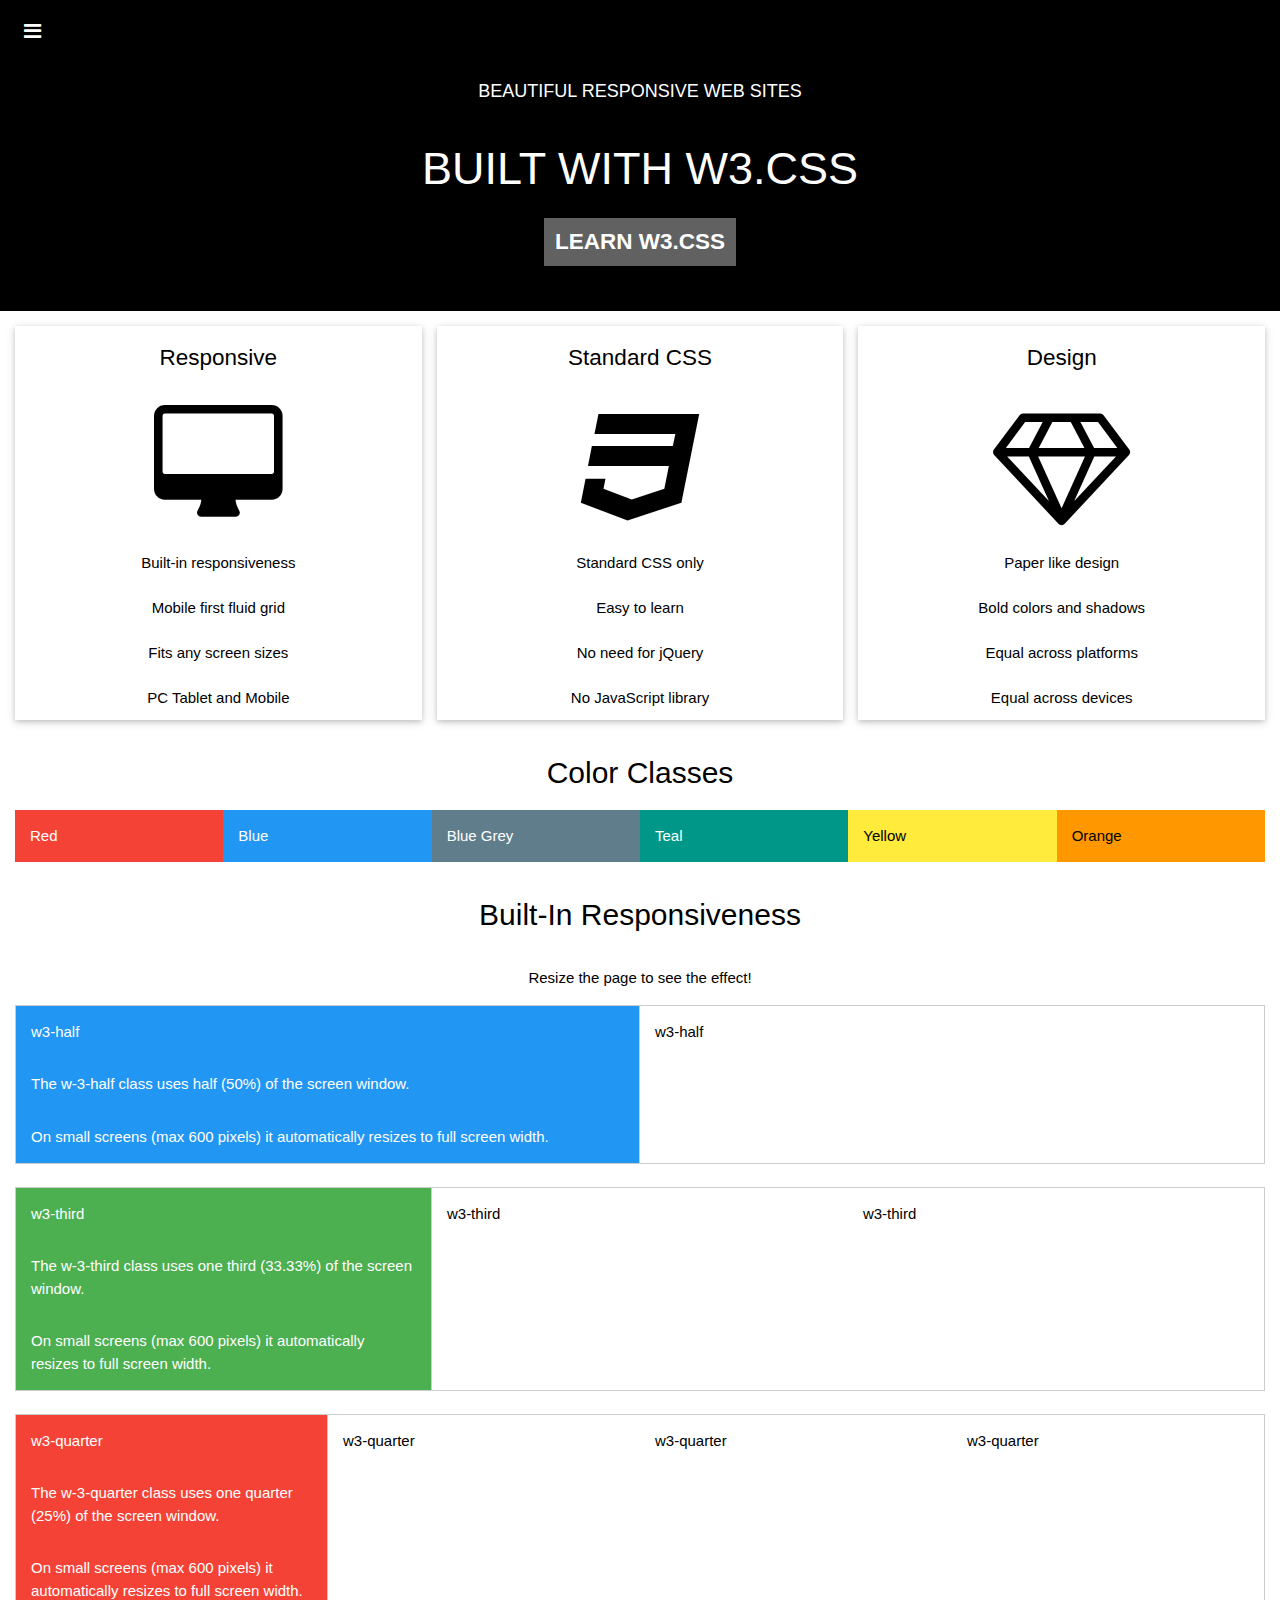
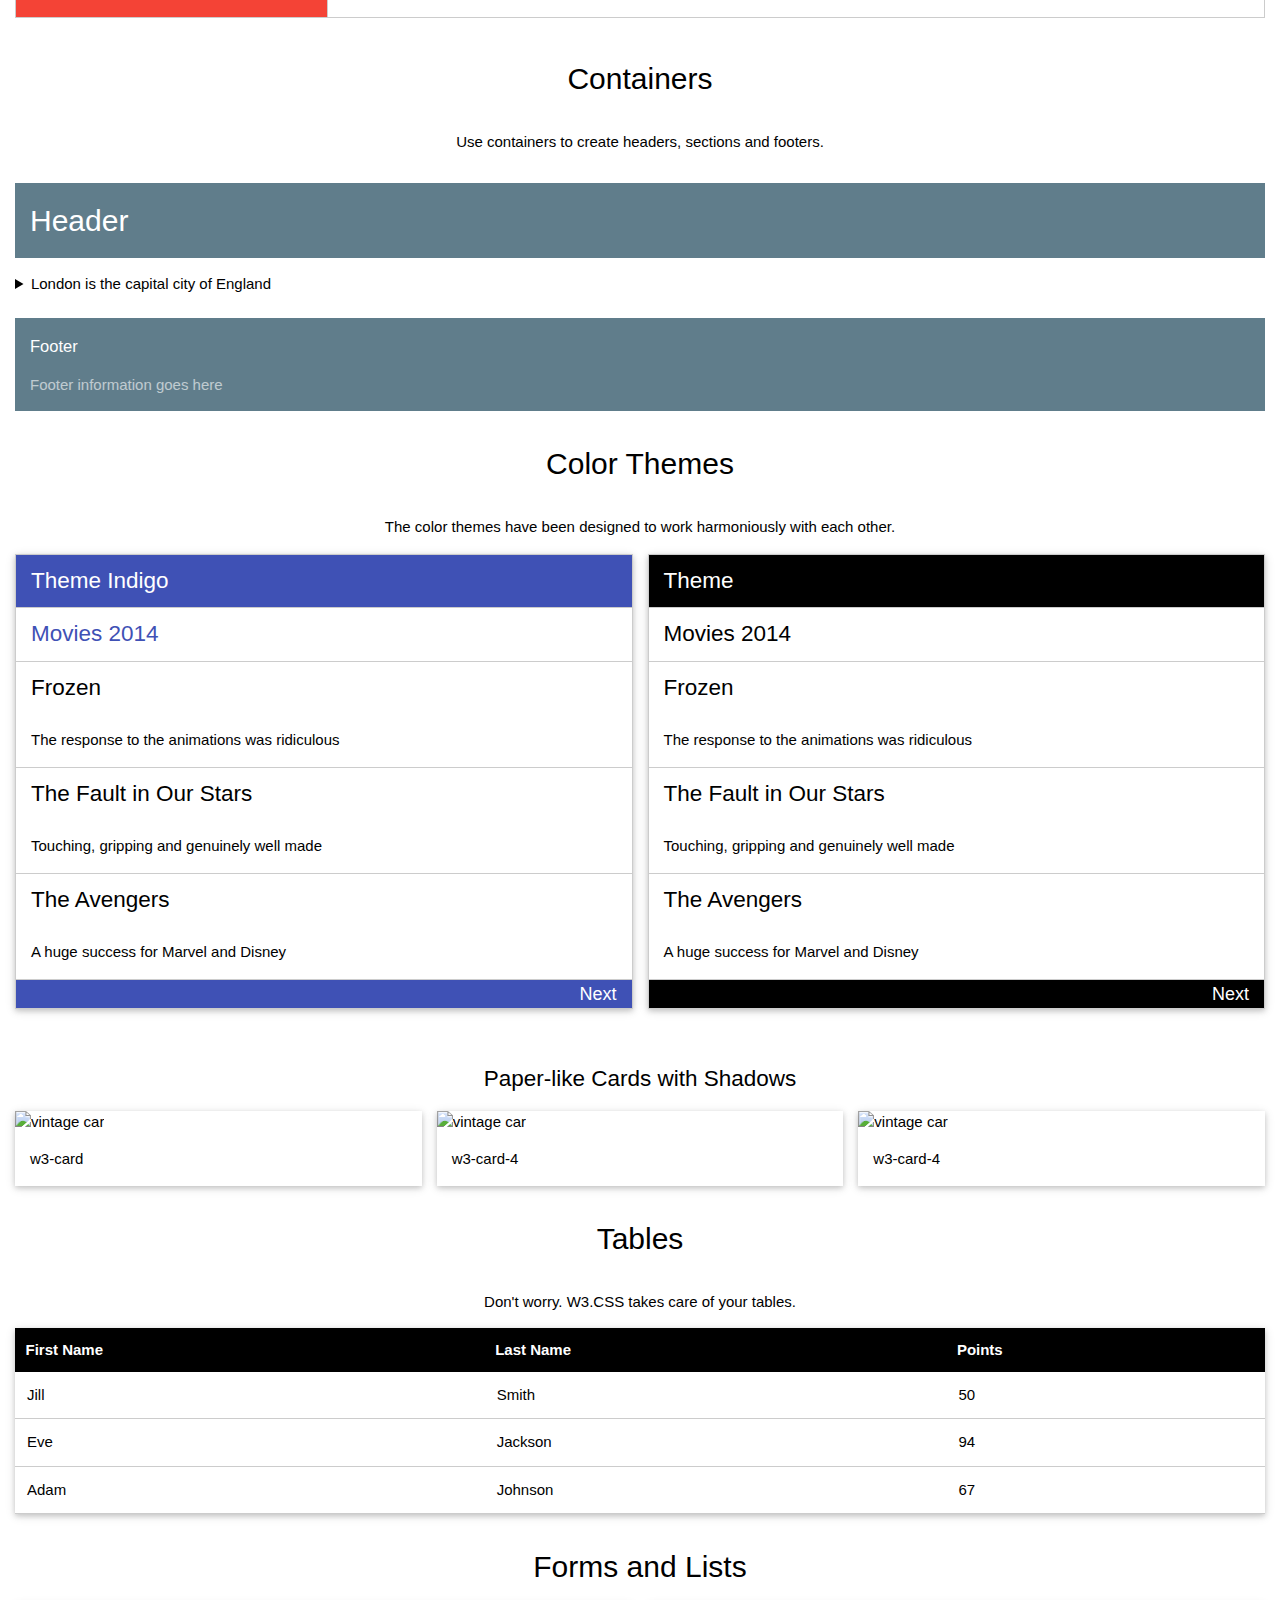
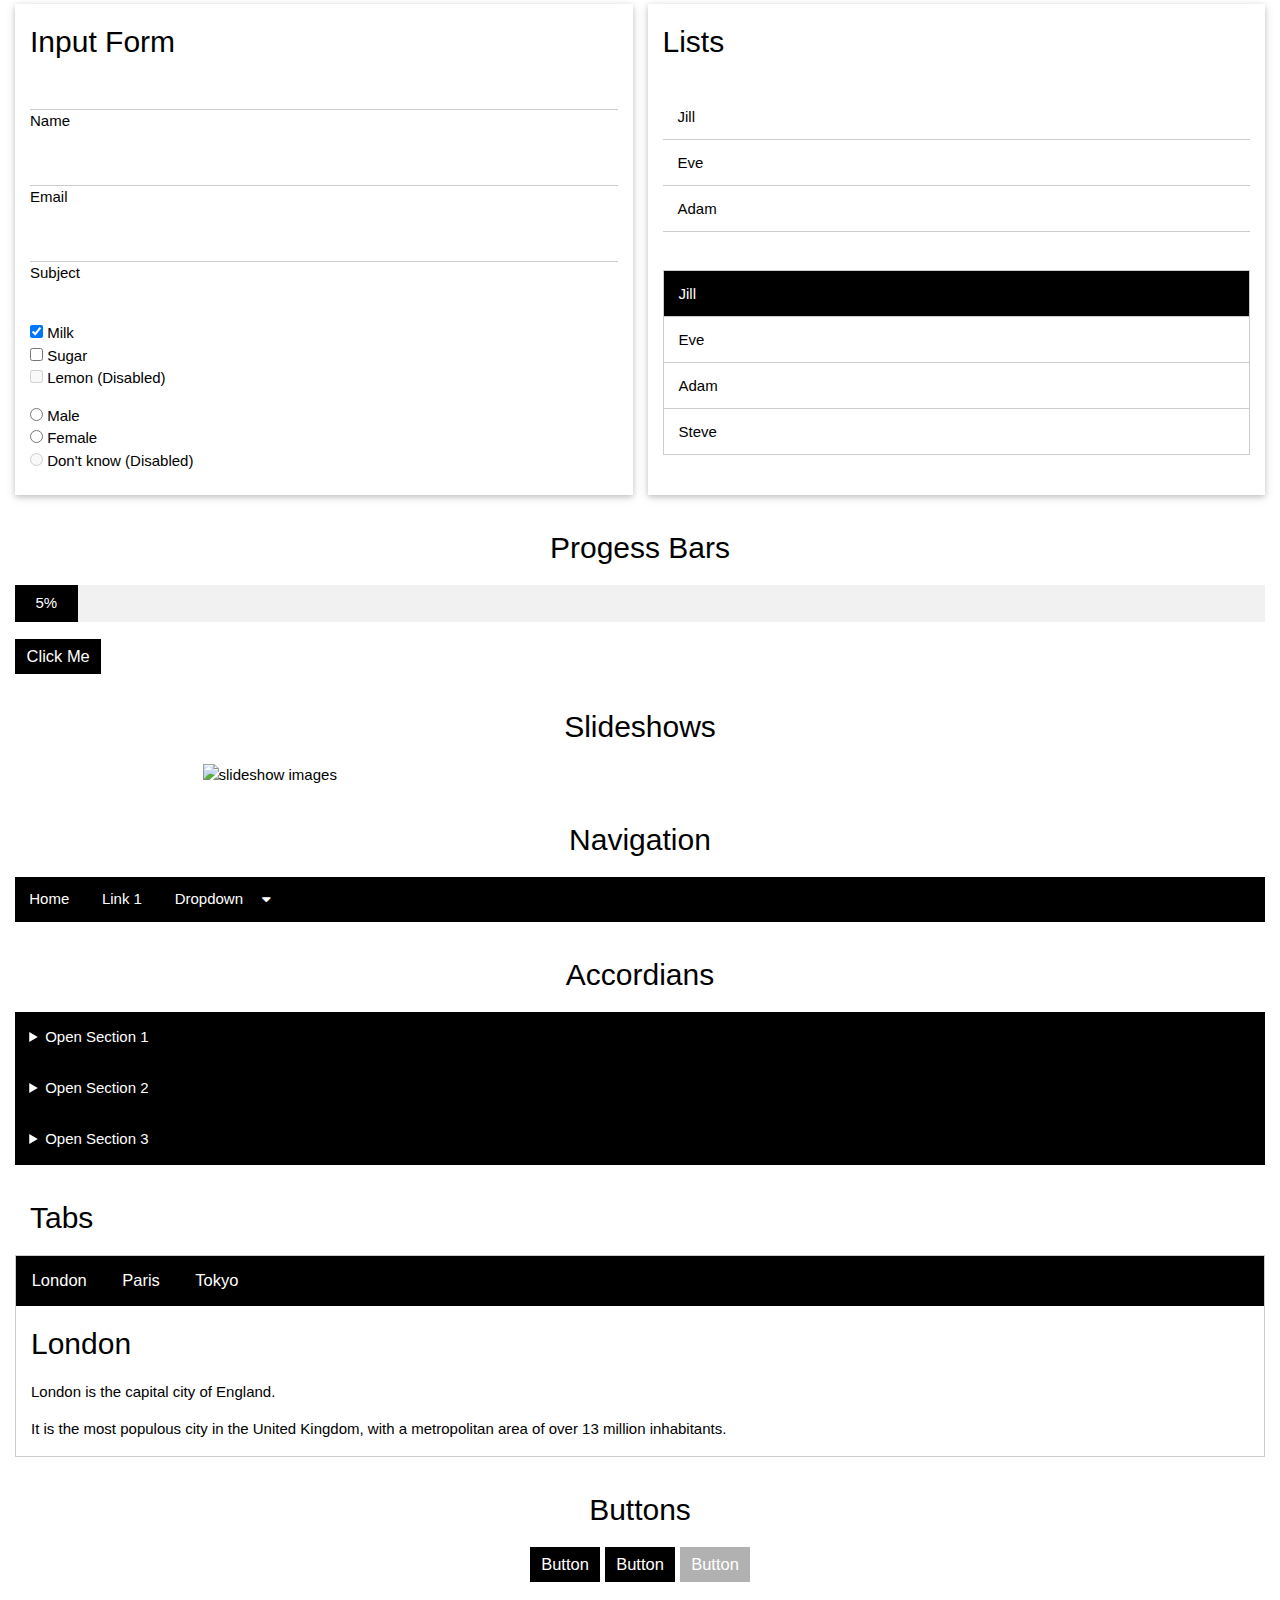
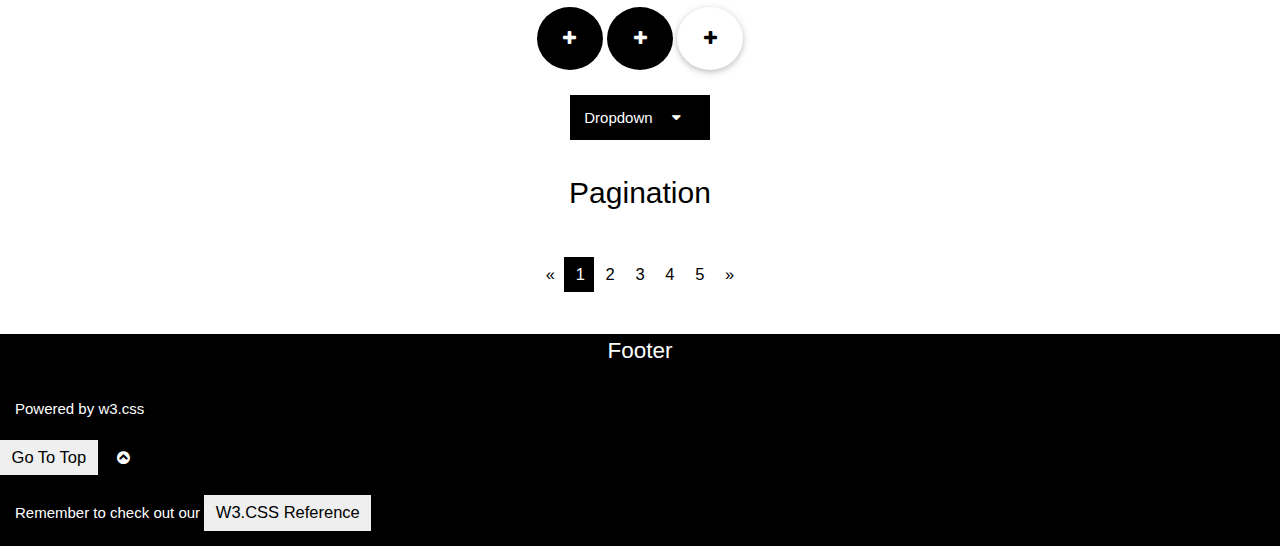
==== kitchen-sink/index.html @ f1196715 "Style Pagination." ====
<!DOCTYPE html>
<html>
    <head>
        <meta charset="UTF-8">
        <meta lang="en">
        <meta name="viewport" content="width=device-width, initial-scale=1">
        <meta name="description" content="A HTML and CSS template for startup websites.">
        <title>kitchen sink template</title>
        <link rel="stylesheet" href="style.css">
        <link rel="stylesheet" href="https://cdnjs.cloudflare.com/ajax/libs/font-awesome/4.7.0/css/font-awesome.min.css">
    </head>
    <body>
        <!-- Header -->
        <header class="header white-on-black">
            <nav>
                <i class="fa fa-bars fa-lg"></i>
                <!-- Should hold links when I learn javascript -->
            </nav>
            <div class="header-main">
                <h4>Beautiful responsive web sites</h2>
                <h1>Built with w3.css</h1>
                <!-- Should hold modal dialog when I learn javascript -->
                <button>Learn w3.css</button>
            </div>
        </header>
        
        <!-- Main -->
        <main class="main-grid">
            
            <!-- Features -->
            <section class="features">
                <div class="feature">
                    <h3>Responsive</h3>
                    <i class="fa fa-desktop large-icon"></i>
                    <ul>
                        <li>Built-in responsiveness</li>
                        <li>Mobile first fluid grid</li>
                        <li>Fits any screen sizes</li>
                        <li>PC Tablet and Mobile</li>
                    </ul>
                </div>
                <div class="feature">
                    <h3>Standard CSS</h3>
                    <i class="fa fa-css3 large-icon"></i>
                    <ul>
                        <li>Standard CSS only</li>
                        <li>Easy to learn</li>
                        <li>No need for jQuery</li>
                        <li>No JavaScript library</li>
                    </ul>
                </div>
                <div class="feature">
                    <h3>Design</h3>
                    <i class="fa fa-diamond large-icon"></i>
                    <ul>
                        <li>Paper like design</li>
                        <li>Bold colors and shadows</li>
                        <li>Equal across platforms</li>
                        <li>Equal across devices</li>
                    </ul>
                </div>
            </section>
            
            <!-- Color Classes -->
            <section class="color">
                <h2>Color Classes</h2>
                <div class="color-grid">
                    <div class="color-red">
                        <p>Red</p>
                    </div>
                    <div class="color-blue">
                        <p>Blue</p>
                    </div>
                    <div class="color-blue-grey">
                        <p>Blue Grey</p>
                    </div>
                    <div class="color-teal">
                        <p>Teal</p>
                    </div>
                    <div class="color-yellow">
                        <p>Yellow</p>
                    </div>
                    <div class="color-orange">
                        <p>Orange</p>
                    </div>
                </div>
            </section>
            
            <!-- Built-In Responsiveness -->
            <section class="response">
                <h2>Built-In Responsiveness</h2>
                <p class="first-p-center">Resize the page to see the effect!</p>
                <div class="border">
                    <div class="w3-half color-blue">
                        <p>w3-half</p>
                        <p>The w-3-half class uses half (50%) of the screen window.</p>
                        <p>On small screens (max 600 pixels) it automatically resizes to full screen width.</p>
                    </div>
                    <p class="w3-half">w3-half</p>
                </div>
                <div class="border">
                    <div class="w3-third color-green">
                        <p>w3-third</p>
                        <p>The w-3-third class uses one third (33.33%) of the screen window.</p>
                        <p>On small screens (max 600 pixels) it automatically resizes to full screen width.</p>
                    </div>
                    <p class="w3-third">w3-third</p>
                    <p class="w3-third">w3-third</p>
                </div>
                <div class="border">
                    <div class="w3-quarter color-red">
                        <p>w3-quarter</p>
                        <p>The w-3-quarter class uses one quarter (25%) of the screen window.</p>
                        <p>On small screens (max 600 pixels) it automatically resizes to full screen width.</p>
                    </div>
                    <p class="w3-quarter">w3-quarter</p>
                    <p class="w3-quarter">w3-quarter</p>
                    <p class="w3-quarter">w3-quarter</p>
                </div>    
            </section>
            
            <!-- Containers -->
            <article class="containers">
                <h2>Containers</h2>
                <p class="first-p-center">Use containers to create headers, sections and footers.</p>
                <header>
                    <h2>Header</h2>
                </header>
                <!-- Use details here instead of javascript -->
                <details>
                    <summary>London is the capital city of England</summary>
                    <h2>London</h2>
                    <p>London is the capital city of England. It is the most populous city in the United Kingdom, with a metropolitan area of over 13 million inhabitants.</p>
                    <p>Standing on the River Thames, London has been a major settlement for two millennia, its history going back to its founding by the Romans, who named it Londinium.</p>
                    <p>By the way, an open / close icon is automatically added to all details. You can also optionally add a summary. Look above!</p>
                </details>
                <footer>
                    <h5>Footer</h5>
                    <p>Footer information goes here</p>
                </footer>
            </article>
            
            <!-- Color Themes -->
            <section class="themes">
                <h2>Color Themes</h2>
                <p class="first-p-center">The color themes have been designed to work harmoniously with each other.</p>
                <div class="color-themes">
                    <div class="theme theme-indigo border">
                        <ul>
                            <li>
                                <h3>Theme Indigo</h3>
                            </li>
                            <li>
                                <h3>Movies 2014</h3>
                            </li>
                            <li>
                                <h3>Frozen</h3>
                                <p>The response to the animations was ridiculous</p>
                            </li>
                            <li>
                                <h3>The Fault in Our Stars</h3>
                                <p>Touching, gripping and genuinely well made</p>
                            </li>
                            <li>
                                <h3>The Avengers</h3>
                                <p>A huge success for Marvel and Disney</p>
                            </li>
                            <li>Next</li>
                        </ul>
                    </div>
                    <div class="theme border">
                        <ul>
                            <li class="white-on-black">
                                <h3>Theme</h3>
                            </li>
                            <li>
                                <h3>Movies 2014</h3>
                            </li>
                            <li>
                                <h3>Frozen</h3>
                                <p>The response to the animations was ridiculous</p>
                            </li>
                            <li>
                                <h3>The Fault in Our Stars</h3>
                                <p>Touching, gripping and genuinely well made</p>
                            </li>
                            <li>
                                <h3>The Avengers</h3>
                                <p>A huge success for Marvel and Disney</p>
                            </li>
                            <li class="white-on-black">Next</li>
                        </ul>
                    </div>
                </div>
            </section>
            
            <!-- Cards -->
            <section class="cards">
                <h3>Paper-like Cards with Shadows</h3>
                <div class="paper-cards">
                    <div class="card">
                        <img src="https://www.w3schools.com/w3images/car.jpg" alt="vintage car">
                        <p>w3-card</p>
                    </div>
                    <div class="card">
                        <img src="https://www.w3schools.com/w3images/car.jpg" alt="vintage car">
                        <p>w3-card-4</p>
                    </div>
                    <div class="card">
                        <img src="https://www.w3schools.com/w3images/car.jpg" alt="vintage car">
                        <p>w3-card-4</p>
                    </div>
                </div>
            </section>
            
            <!-- Tables -->
            <section class="tables">
                <h2>Tables</h2>
                <p class="first-p-center">Don't worry. W3.CSS takes care of your tables.</p>
                <table class="table">
                    <tr>
                        <th class="white-on-black">First Name</th>
                        <th class="white-on-black">Last Name</th>
                        <th class="white-on-black">Points</th>
                    </tr>    
                    <tr>
                        <td>Jill</td>
                        <td>Smith</td>
                        <td>50</td>
                    </tr>
                    <tr>
                        <td>Eve</td>
                        <td>Jackson</td>
                        <td>94</td>
                    </tr>
                    <tr>
                        <td>Adam</td>
                        <td>Johnson</td>
                        <td>67</td>
                    </tr>
                </table>
            </section>
            
            <!--Forms and Lists -->
            <section class="forms">
                <h2>Forms and Lists</h2>
                <div class="forms-lists">
                    <form class="form" action="" method="get">
                        <h2>Input Form</h2>
                        <div class="input-personal">
                            <input id="input-form-name" type="text" name="input-form-name" required>
                            <label for="input-form-name">Name</label>
                        </div>
                        <div class="input-personal">
                            <input id="input-form-email" type="email" name="input-form-email" required>
                            <label for="input-form-email">Email</label>
                        </div>
                        <div class="input-personal">
                            <input id="input-form-subject" type="text" name="input-form-subject" required>
                            <label for="input-form-subject">Subject</label>
                        </div>
                        <div>
                            <input id="input-form-milk" type="checkbox" checked>
                            <label for="input-form-milk">Milk</label>
                        </div>
                        <div>
                            <input id="input-form-sugar" type="checkbox">
                            <label for="input-form-sugar">Sugar</label>
                        </div>
                        <div>
                            <input id="input-form-lemon" type="checkbox" disabled>
                            <label for="input-form-lemon">Lemon (Disabled)</label>
                        </div>
                        <div class="gender">
                            <div>
                                <input id="input-form-male" name="gender" value="male" type="radio">
                                <label for="input-form-male">Male</label>
                            </div>
                            <div>
                                <input id="input-form-female" name="gender" value="female" type="radio">
                                <label for="input-form-female">Female</label>
                            </div>
                            <div>
                                <input id="input-form-unknown" name="gender" value="unknown" type="radio" disabled>
                                <label for="input-form-unknown">Don't know (Disabled)</label>
                            </div>
                        </div>
                    </form>
                    <div class="lists">
                        <h2>Lists</h2>
                        <ul class="list-1">
                            <li>Jill</li>
                            <li>Eve</li>
                            <li>Adam</li>
                        </ul>
                        <ul class="list-2">
                            <li class="white-on-black">Jill</li>
                            <li>Eve</li>
                            <li>Adam</li>
                            <li>Steve</li>
                        </ul>
                    </div>
                </div>
            </section>

            <!-- Progress Bars -->
            <section class="progress">
                <h2>Progess Bars</h2>
                <div style="height: 2.5em; background-color: #f1f1f1">
                    <div style="height: 2.5em; width: 5%; background-color: #000; color: #fff; text-align: center; padding-top: 0.5em;">5%</div>
                </div>
                <!-- Should animate when I learn javascript -->
                <button class="white-on-black">Click Me</button>
            </section>

            <!-- Slideshows -->
            <section class="slideshows">
                <!-- Should be a slideshow when I learn javascript -->
                <h2>Slideshows</h2>
                <img src="https://www.w3schools.com/w3images/snow.jpg" alt="slideshow images">
            </section>

            <!-- Navigation -->
            <section class="navigation">
                <h2>Navigation</h2>
                <nav class="white-on-black">
                    <a href="index.html">Home</a>
                    <a href="#">Link 1</a>
                    <div class="dropdown">
                        <a>Dropdown <i class="fa fa-caret-down"></i></a>
                        <ul class="dropdown-content">
                            <li><a href="#">Link 1</a></li>
                            <li><a href="#">Link 2</a></li>
                            <li><a href="#">Link 3</a></li>
                        </ul>
                    </div>                 
                </nav>
            </section>

            <!-- Accordians -->
            <section class="accordians">
                <h2>Accordians</h2>
                <!-- Use details here instead of javascript -->
                <details class="accordian">
                    <summary class="white-on-black">Open Section 1</summary>
                    <p>Lorem ipsum dolor sit amet, consectetur adipisicing elit, sed do eiusmod tempor incididunt ut labore et dolore magna aliqua. Ut enim ad minim veniam, quis nostrud exercitation ullamco laboris nisi ut aliquip ex ea commodo consequat.</p> 
                </details>
                <details class="accordian">
                    <summary class="white-on-black">Open Section 2</summary>
                    <a href="#">Link 1</a>
                    <a href="#">Link 2</a>
                    <a href="#">Link 3</a>
                </details>
                <details class="accordian white-on-black">
                    <summary>Open Section 3</summary>
                    <p>Accordian with Images:</p>
                    <figure>
                        <img src="https://www.w3schools.com/w3css/img_snowtops.jpg">
                        <figcaption>French Alps</figcaption>
                    </figure>
                </details>
            </section>

            <!-- Tabs -->
            <section class="tabs">
                <h2>Tabs</h2>
                <div>
                    <div class="white-on-black">
                        <button class="white-on-black">London</button>
                        <button class="white-on-black">Paris</button>
                        <button class="white-on-black">Tokyo</button>
                    </div>
                    <!-- Don't know javascript yet -->
                    <div>
                        <h2>London</h2>
                        <p>London is the capital city of England.</p>
                        <p>It is the most populous city in the United Kingdom, with a metropolitan area of over 13 million inhabitants.</p>
                    </div>
                </div>
            </section>

            <!-- Buttons -->
            <section class="buttons">
                <h2>Buttons</h2>
                <div>
                    <button class="button white-on-black">Button</button>
                    <button class="button white-on-black">Button</button>
                    <button class="button-disabled white-on-black" disabled>Button</button>
                </div>
                <div>
                    <button class="button circle-button white-on-black"><i class="fa fa-plus "></i></button>
                    <button class="button circle-button white-on-black"><i class="fa fa-plus "></i></button>
                    <button class="circle-button black-on-white white-button"><i class="fa fa-plus"></i></button>
                </div>
                <div class="dropdown">
                    <a>Dropdown <i class="fa fa-caret-down"></i></a>
                    <ul class="dropdown-content">
                        <li><a href="#">Link 1</a></li>
                        <li><a href="#">Link 2</a></li>
                        <li><a href="#">Link 3</a></li>
                    </ul>
                </div>  
            </section>

            <!-- Pagination -->
            <section class="pagination">
                <h2>Pagination</h2>
                <div>
                    <a href="#" ><button class="black-on-white">«</button></a>
                    <a href="#"><button class="white-on-black">1</button></a>
                    <a href="#"><button class="black-on-white">2</button></a>
                    <a href="#"><button class="black-on-white">3</button></a>
                    <a href="#"><button class="black-on-white">4</button></a>
                    <a href="#"><button class="black-on-white">5</button></a>
                    <a href="#"><button class="black-on-white">»</button></a>
                </div>
            </section>
            
        </main>

        <!-- Footer -->
        <footer class="footer white-on-black">
            <h3>Footer</h3>
            <p>Powered by <a href="https://www.w3schools.com/w3css/default.asp" target="_blank">w3.css</a></p>
            <button>Go To Top</button>
            <a href="index.html"><i class="fa fa-chevron-circle-up"></i></a>
            <p>Remember to check out our <a href="https://www.w3schools.com/w3css/w3css_references.asp" target="_blank"><button>W3.CSS Reference</button></a></p>
        </footer>
    </body>
---- kitchen-sink/style.css ----
* {
    margin: 0;
    padding: 0;
    box-sizing: border-box;
}

:root {
    --color-black: #000;
    --color-white: #fff;
    --color-grey: #a9a9a9;
    --color-dark-grey: #616161;
    --color-border-grey: #ccc;
    --color-red: #f44336;
    --color-blue: #2196F3;
    --color-blue-grey: #607d8b;
    --color-teal: #009688;
    --color-yellow: #ffeb3b;
    --color-orange: #ff9800;
    --color-green: #4CAF50;
    --color-indigo: #3f51b5;
    --font-weight: 400;
    --border : 1px solid var(--color-border-grey);
}

html, body {
    font-family: "Verdana", sans-serif;
    font-size: 15px;
    line-height: 1.5;
}

section {
    margin-top: 1rem;
}

h1, h2, h3, h4, h5, h6 {
    font-family: "Segoe UI", Arial, sans-serif;
    text-align: center;
    font-weight: var(--font-weight);
    margin: 1rem 0;  
}

h1 {
    font-size: 3em;
}

h2 {
    font-size: 2em;
}

h3 {
    font-size: 1.5em;
}

h4 {
    font-size: 1.2em;
}

h5 {
    font-size: 1.1em;
}

ul {
    list-style: none;
}

ul li {
    line-height: 3em;
}

.fa {
    margin: 1rem;
}

p {
    padding: 1rem;
}

a {
    text-decoration: none;
    color: var(--color-white);
}

.white-on-black {
    color: var(--color-white);
    background-color: var(--color-black);
}

.black-on-white {
    background-color: var(--color-white);
    color: var(--color-black);
}

/* Main Grid */
.main-grid {
    display: grid;
    grid-template-rows: auto;
    grid-template-columns: 1rem repeat(6, 1fr) 1rem;
    grid-template-areas:
        ". features features features features features features ."
        ". color color color color color color ."
        ". response response response response response response ."
        ". containers containers containers containers containers containers ."
        ". themes themes themes themes themes themes ."
        ". cards cards cards cards cards cards ."
        ". tables tables tables tables tables tables ."
        ". forms forms forms forms forms forms ."
        ". progress progress progress progress progress progress ."
        ". slideshows slideshows slideshows slideshows slideshows slideshows ."
        ". navigation navigation navigation navigation navigation navigation ."
        ". accordians accordians accordians accordians accordians accordians ."
        ". tabs tabs tabs tabs tabs tabs ."
        ". buttons buttons buttons buttons buttons buttons ."
        ". pagination pagination pagination pagination pagination pagination .";
}

/* Header */
.header {
    grid-area: header;
}

.header-main {
    display: flex;
    flex-flow: column nowrap;
    align-items: center;
    text-transform: uppercase;
}

.header nav i {
    margin: 0.5em;
    padding: 0.7em;
    cursor: pointer;
}

.header nav i:hover,
.header button:hover,
.navigation nav > a:hover,
.navigation div > a:hover,
.dropdown-content li:hover,
.accordian summary:hover,
.accordian a:hover,
.tabs button:hover,
.button:hover,
.white-button:hover
{
    color: var(--color-black);
    background-color: var(--color-border-grey);
    cursor: pointer;
}

.header-main button {
    color: var(--color-white);
    background-color: var(--color-dark-grey);
    font-size: 1.5em;
    font-weight: 900;
    text-transform: uppercase;
    border: none;
    padding: 0.5em;
    margin-bottom: 2em;
    cursor: pointer;
}

/* Features */
.features {
    grid-area: features;
    display: flex;
    flex-flow: column nowrap;
    justify-content: center;
    text-align: center;
}

.feature,
.theme,
.card,
.tables table,
.form,
.lists,
.dropdown-content,
.white-button {
    box-shadow: 0 2px 5px 0 rgba(0,0,0,0.16),
                0 2px 10px 0 rgba(0,0,0,0.12);
}

.large-icon {
    font-size: 8rem !important;
}

/* Color Classes */
.color {
    grid-area: color;
}

.color-grid {
    display: flex;
    flex-flow: column nowrap;
    color: var(--color-white);
}

.color-red {
    background-color: var(--color-red);
}

.color-blue {
    background-color: var(--color-blue);
}

.color-blue-grey {
    background-color: var(--color-blue-grey);
}

.color-teal {
    background-color: var(--color-teal);
}

.color-yellow {
    background-color: var(--color-yellow);
    color: var(--color-black);
}

.color-orange {
    background-color: var(--color-orange);
    color: var(--color-black);
}

/* Built-In Responsiveness */ 
.response {
    grid-area: response;
}

.border {
    display: flex;
    flex-flow: column nowrap;
    border: var(--border);
    margin-bottom: 1.5em;
}

.response div:nth-child(1)
{
    color: var(--color-white);
}

.first-p-center
{
    text-align: center;
}

.color-green {
    background-color: var(--color-green);
}

/* Containers */
.containers {
    grid-area: containers;
}

.containers header h2 {
    background-color: var(--color-blue-grey);
    color: var(--color-white);
    text-align: left;
    padding: 1rem;
}

.containers details h2,
.containers footer h5 {
    text-align: left;
    padding-left: 1rem;
    margin-bottom: 0;
}

.containers details p {
    padding-bottom: 0;
}

.containers footer {
    background-color: var(--color-blue-grey);
    color: var(--color-white);
    padding-top: 0.05em;
    margin-top: 1.5em;
}

.containers footer p {
    opacity: 0.6;
}

/* Color Themes */
.themes {
    grid-area: themes;
}

.themes h3 {
    text-align: left;
    padding-left: 1rem;
}

.color-themes {
    display: flex;
    flex-flow: column nowrap;
}

.theme li {
    border-bottom: var(--border);
    width: 100%;
    display: inline-block;
}

.theme li:first-of-type,
.theme li:last-of-type {
    color: var(--color-white);
}

.theme li:last-of-type {
    border-bottom: none;
    text-align: right;
    padding: 0.2rem 1rem 0.2rem 0;
    font-size: 1.2em;
}

.theme-indigo li:first-of-type, 
.theme-indigo li:last-of-type{
    background-color: var(--color-indigo);
}

.theme-indigo li:nth-child(2){
    color: var(--color-indigo);
}

.theme ul li {
    line-height: 1.5rem;
}

/* Cards */
.cards {
    grid-area: cards;
}

.paper-cards {
    display: flex;
    flex-flow: column nowrap;
}

.card {
    width: 100%;
}

.card img {
    width: 100%;
}

/* Tables */
.tables {
    grid-area: tables;
}

.table {
    width: 100%;
    border-collapse: collapse;
}

.table th,
.table td {
    padding: 0.7em;
    text-align: left;
}

.table th {
    border-collapse: collapse;
    border-spacing: 0;
}

.table td {
    padding: 0.8em;
    border-bottom: var(--border);
}


/* Forms and Lists */
.forms {
    grid-area: forms;
}

.forms-lists {
    display: flex;
    flex-flow: column nowrap;
}

.form,
.lists {
    padding-left: 1em;
    padding-right: 1em;
}

.form h2,
.lists h2 {
    text-align: left;
    margin-bottom: 1em;
}

.list-1 {
    margin-bottom: 2.5em;
}

.list-2 {
    border: var(--border);
    margin-bottom: 1.5em;
}

.list-1 li {
    border-bottom: var(--border);
    width: 100%;
    padding-left: 1em;
}

.list-2 li {
    border-bottom: var(--border);
    width: 100%;
    padding-left: 1em;
}

.list-2 li:last-child {
    border-bottom: none;
}

#input-form-name,
#input-form-email,
#input-form-subject {
    display: block;
    border: none;
    border-bottom: var(--border);
    width: 100%;
}

/* Apparently resizing checkboxes and radio button is difficult to do cross-browser. Need to investigate the best way of doing this without writing tonnes of code that doesn't work in some browsers. */
/* .form input[type="checkbox"],
.form input[type="radio"] {
    width: 2em;
    height: 2em;
} */

.input-personal {
    margin-bottom: 2.5em;
}

.gender {
    margin-top: 1em;
    margin-bottom: 1.5em;
}

/* Progress Bars */
.progress {
    grid-area: progress;
}

.progress button {
    margin-top: 1em;
}

.progress button:hover {
    box-shadow: 0 8px 16px 0 rgba(0,0,0,0.2), 0 6px 20px 0 rgba(0,0,0,0.19);
}

/* Slideshows */
.slideshows {
    grid-area: slideshows;
}

.slideshows img {
    display: block;
    margin: 0 auto;
    width: 70%;
}

/* Navigation */
.navigation {
    grid-area: navigation;
}

.dropdown {
    display: inline-block;
}

/* https://stackoverflow.com/questions/42632251/how-do-i-prevent-my-drop-down-from-stretching-the-navigation-bar */
.dropdown-content {
    width: 9.9em;
    display: none;
    background-color: var(--color-white);
}

.dropdown:hover .dropdown-content {
    display: block;
    position: absolute;
}

.dropdown-content a {
    color: var(--color-black);
}

.navigation a,
.buttons .dropdown > a {
    display: inline;
    padding: 0.95em;
}

/* Accordians */
.accordians {
    grid-area: accordians;
}

.accordian summary,
.accordian img,
.accordian figcaption {
    padding: 0.95em;
}

.accordian a {
    display: block;
    color: var(--color-black);
    padding: 0.95em;
}

.accordian img {
    width: 30%;
}

/* Tabs */
.tabs {
    grid-area: tabs;
}

.tabs h2 {
    text-align: left;
    padding-left: 1rem;
}

.tabs > div {
    border: var(--border);
}

.tabs button {
    padding: 0.95em;
}

.tabs p {
    padding-top: 0;
}

/* Buttons */
.buttons {
    grid-area: buttons;
    text-align: center;
}

.buttons button {
    margin-bottom: 1.5em;
}

/* Not sure how to resize the Font Awesome icon separately from the button. */
.circle-button {
    border-radius: 50%;
}

.white-button {
    background-color: var(--color-white);
    color: var(--color-black);
}

.button-disabled,
.button-disabled:disabled {
    cursor: not-allowed;
    user-select: none;
    opacity: 0.3;
}

button {
    font-size: 1.1em;
    padding: 0.5em 0.7em;
    border: none;
    cursor: pointer;
}

.buttons .dropdown {
    background-color: var(--color-black);
    color: var(--color-white);
}

.buttons .dropdown-content li {
    text-align: left;
    padding-left: 0.95em;
}

/* Pagination */
.pagination {
    grid-area: pagination;
}

.pagination div {
    padding: 2em 0;
    text-align: center;
}

.pagination button {
    margin: -0.2em;
}

.pagination button:hover {
    background-color: var(--color-black);
    color: var(--color-white);
}

/* Footer */
.footer {
    grid-area: footer;
}

/* Larger Screen Styles */
@media screen and (min-width: 600px){
    /* Main Grid */
    .main-grid {
        display: grid;
        grid-template-rows: auto;
        grid-template-columns: 1rem 1fr 1rem;
        grid-template-areas:
            ". features ."
            ". color ."
            ". response ."
            ". containers ."
            ". themes ."
            ". cards ."
            ". tables ."
            ". forms ."
            ". progress ."
            ". slideshows ."
            ". navigation ."
            ". accordians ."
            ". tabs ."
            ". buttons ."
            ". pagination .";
    }

    /* Features */
    .features {
        flex-flow: row nowrap;
    }
    
    .feature {
        width: 33.33%;
        margin-right: 1em;
    }

    .feature:last-child {
        margin-right: 0;
    }

    /* Color Classes */
    .color-grid {
        flex-flow: row nowrap;
    }

    .color-grid > div {
        width: 100%;
    }

    /* Built-In Responsiveness */ 
    .border {
        display: flex;
        flex-flow: row nowrap;
    }

    .response div:nth-child(1)
    {
        border-right: var(--border);
    }
    
    .w3-half {
        width: 50%;
    }
    
    .w3-third {
        width: 33.33%;
    }
    
    .w3-quarter {
        width: 25%;
    }

    /* Color Themes */
    .color-themes {
        flex-flow: row nowrap;
    }

    .theme {
        width: 50%;
        margin-right: 1rem;
    }

    .themes div:last-child
    {
        margin-right: 0;
    }

    /* Cards */
    .paper-cards {
        flex-flow: row nowrap;
    }
    
    .card {
        width: 33.33%;
        margin-right: 1rem;
    }

    .paper-cards div:last-child {
        margin-right: 0;
    }

    /* Forms and Lists */
    .forms-lists {
        flex-flow: row nowrap;
    }

    .form,
    .lists {
        width: 50%;
    }

    .form {
        margin-right: 1rem;
    }
}
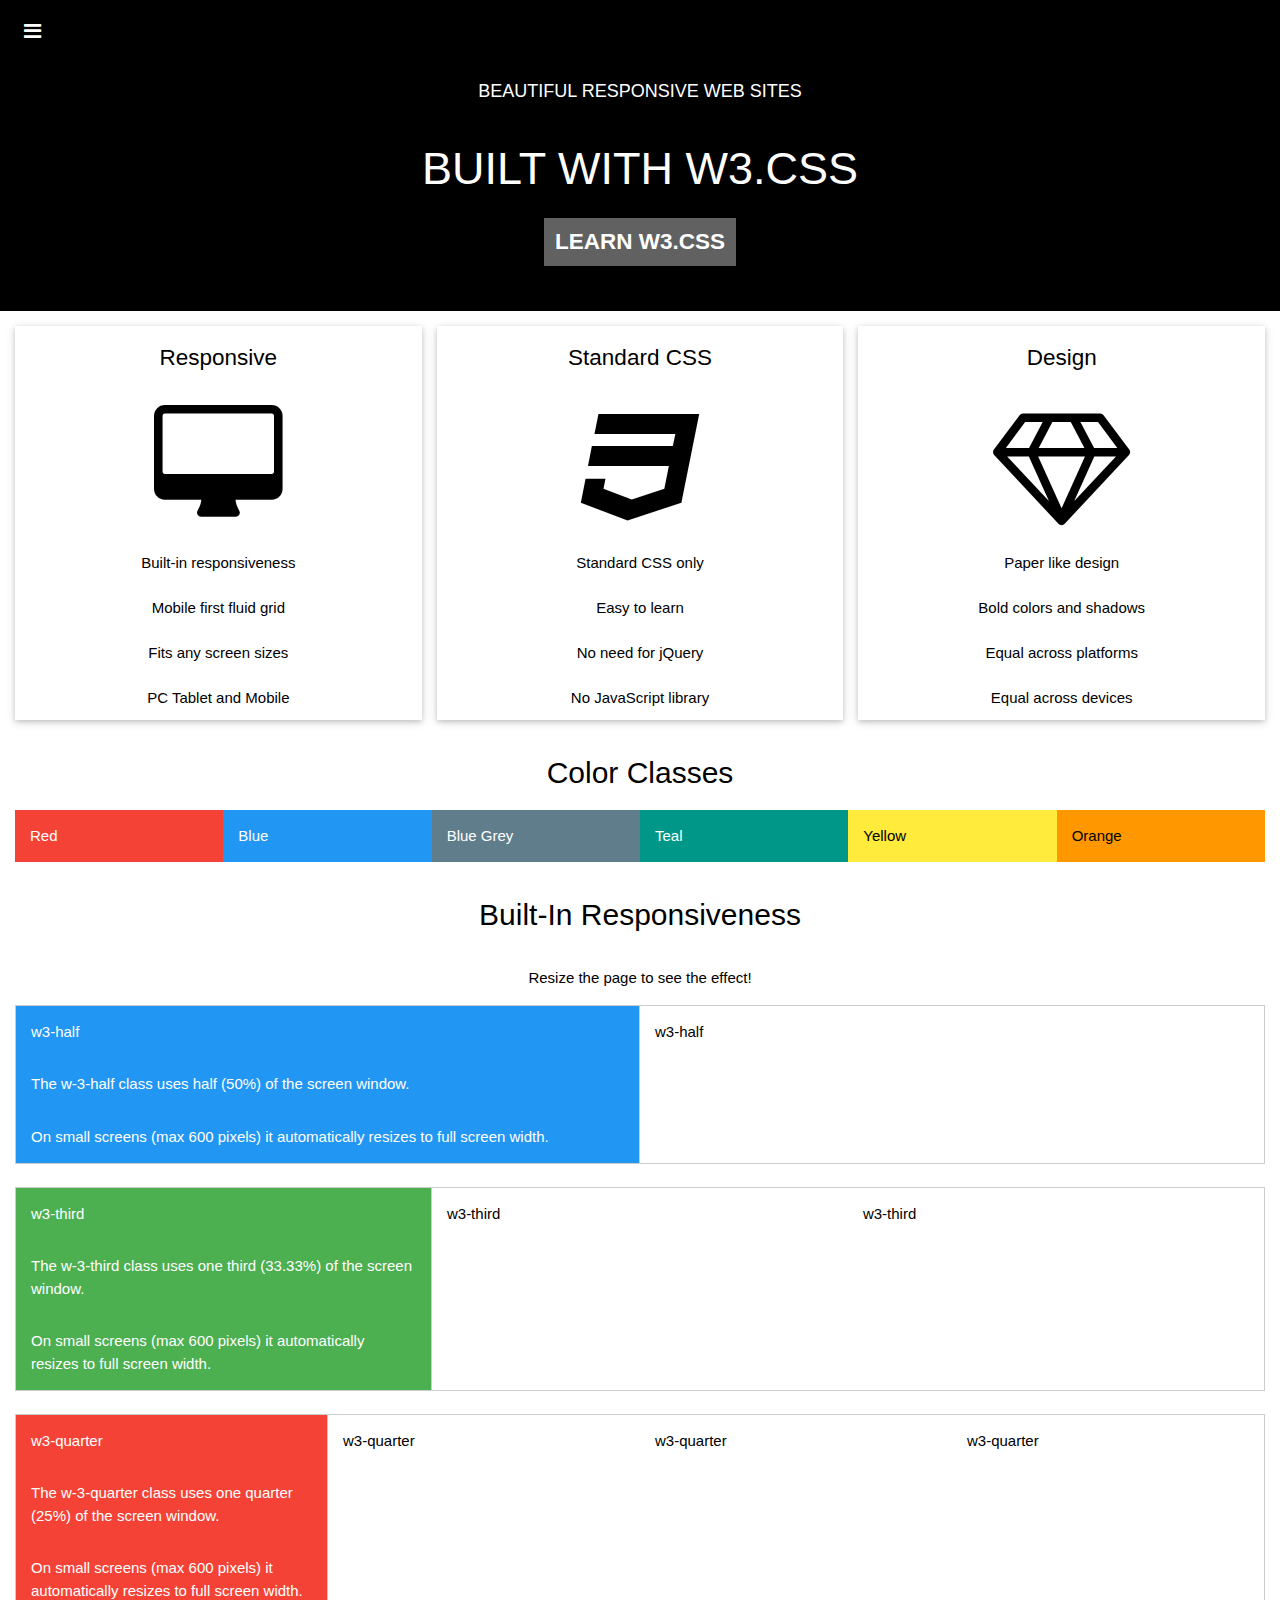
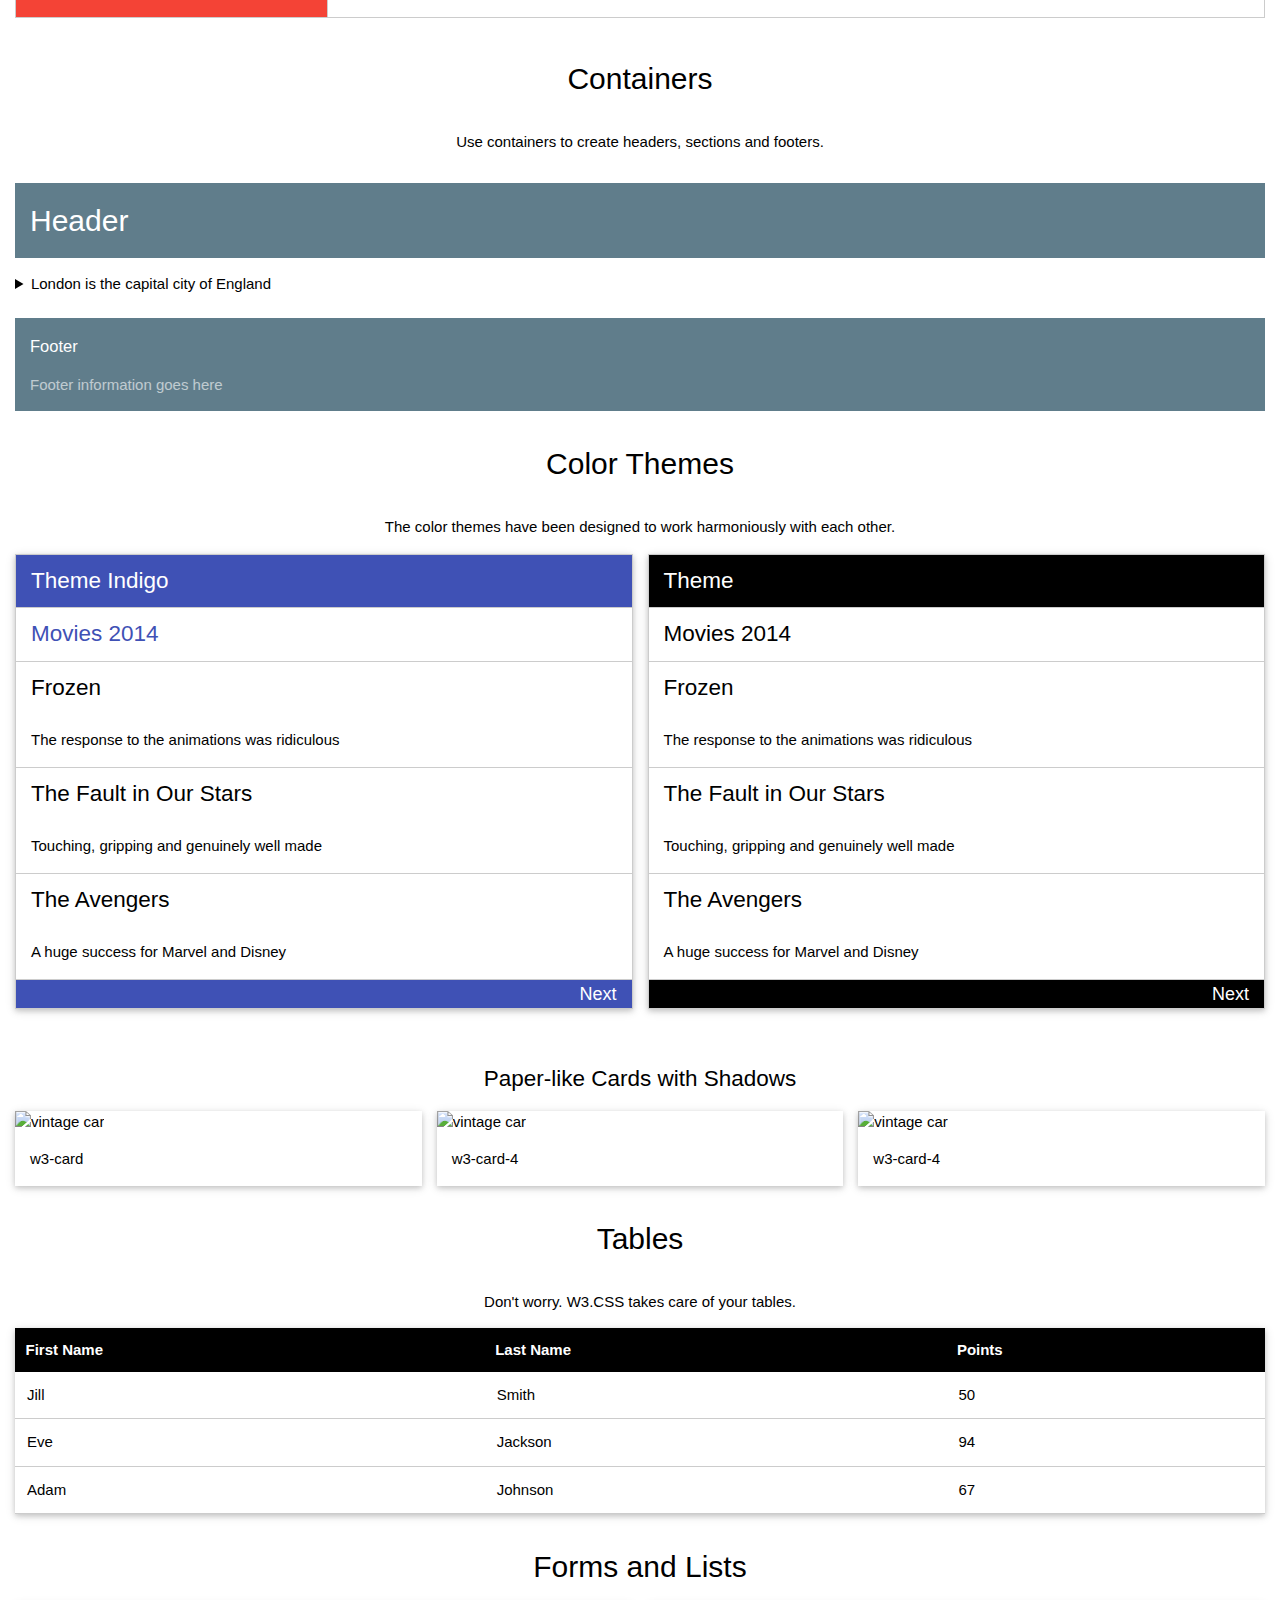
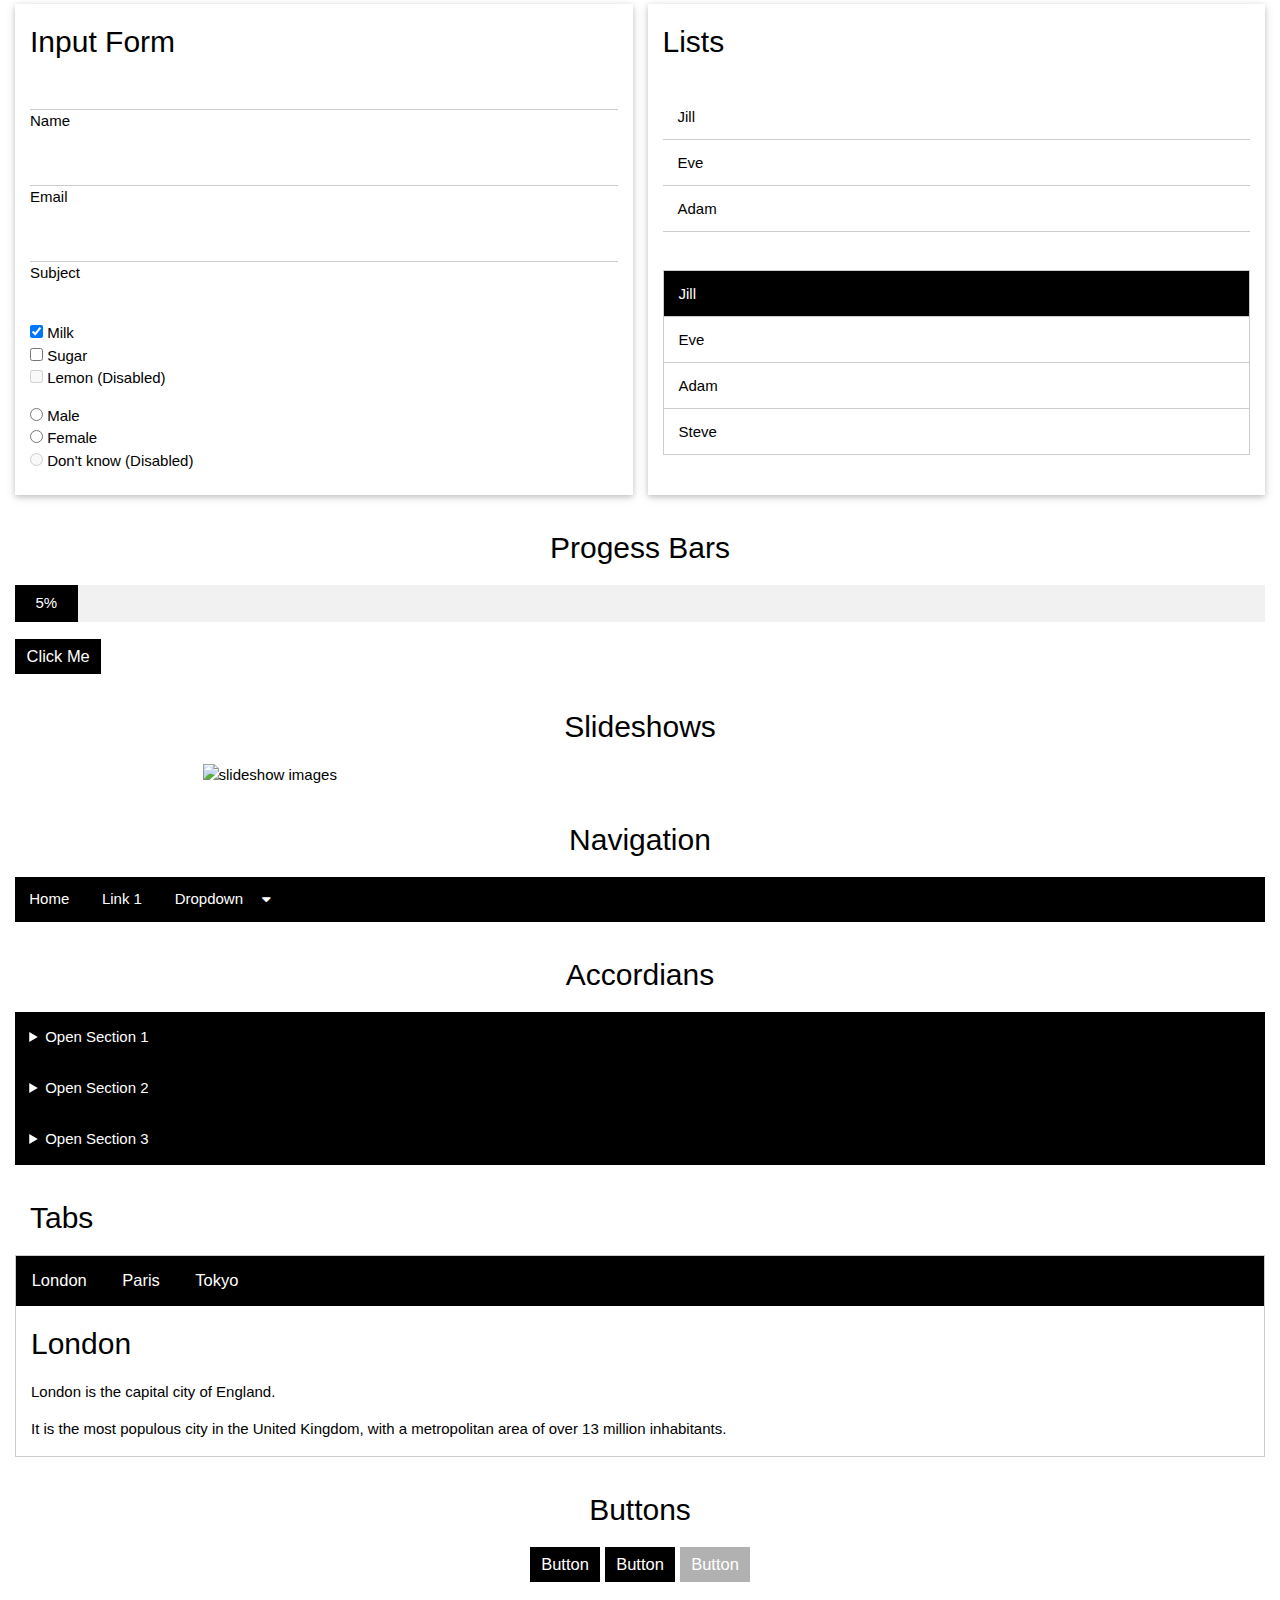
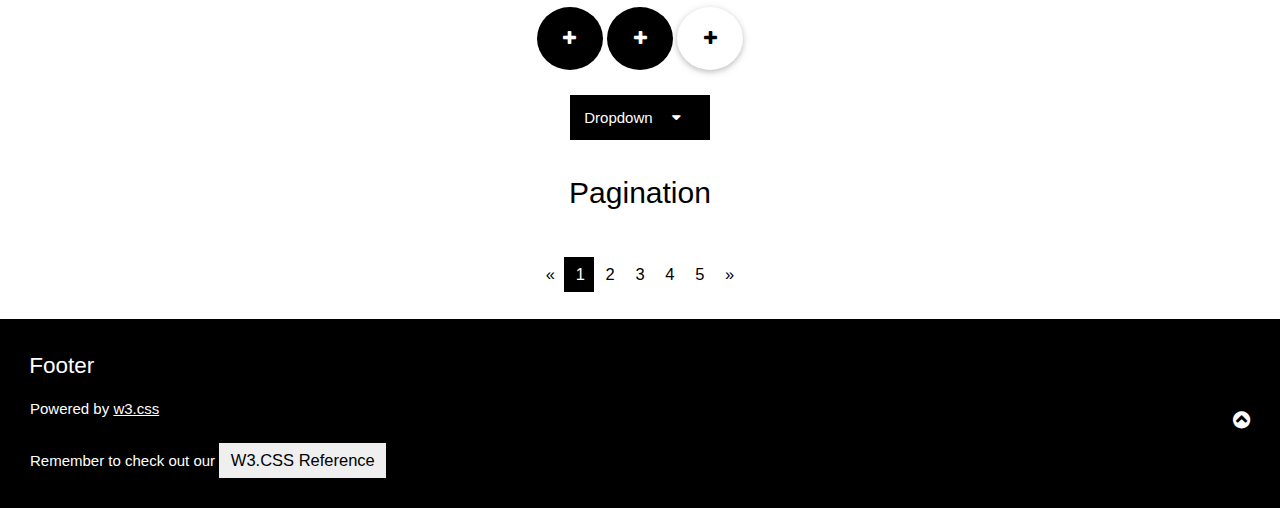
==== commit 1b2c358e: "Style Footer." ====
--- a/kitchen-sink/index.html
+++ b/kitchen-sink/index.html
@@ -421,9 +421,10 @@
         <!-- Footer -->
         <footer class="footer white-on-black">
             <h3>Footer</h3>
-            <p>Powered by <a href="https://www.w3schools.com/w3css/default.asp" target="_blank">w3.css</a></p>
-            <button>Go To Top</button>
-            <a href="index.html"><i class="fa fa-chevron-circle-up"></i></a>
+            <div class="powered">
+                <p>Powered by <a class="w3-css" href="https://www.w3schools.com/w3css/default.asp" target="_blank">w3.css</a></p>
+                <a href="index.html"><i class="fa fa-chevron-circle-up fa-lg"></i></a>
+            </div>
             <p>Remember to check out our <a href="https://www.w3schools.com/w3css/w3css_references.asp" target="_blank"><button>W3.CSS Reference</button></a></p>
         </footer>
     </body>
--- a/kitchen-sink/style.css
+++ b/kitchen-sink/style.css
@@ -608,6 +608,25 @@
 /* Footer */
 .footer {
     grid-area: footer;
+    padding: 1em;
+}
+
+.footer h3 {
+    text-align: left;
+    padding-left: 0.95rem;
+}
+
+.powered {
+    display: flex;
+    justify-content: space-between;
+}
+
+.w3-css {
+    text-decoration: underline;
+}
+
+.footer p {
+    padding-top: 0;
 }
 
 /* Larger Screen Styles */
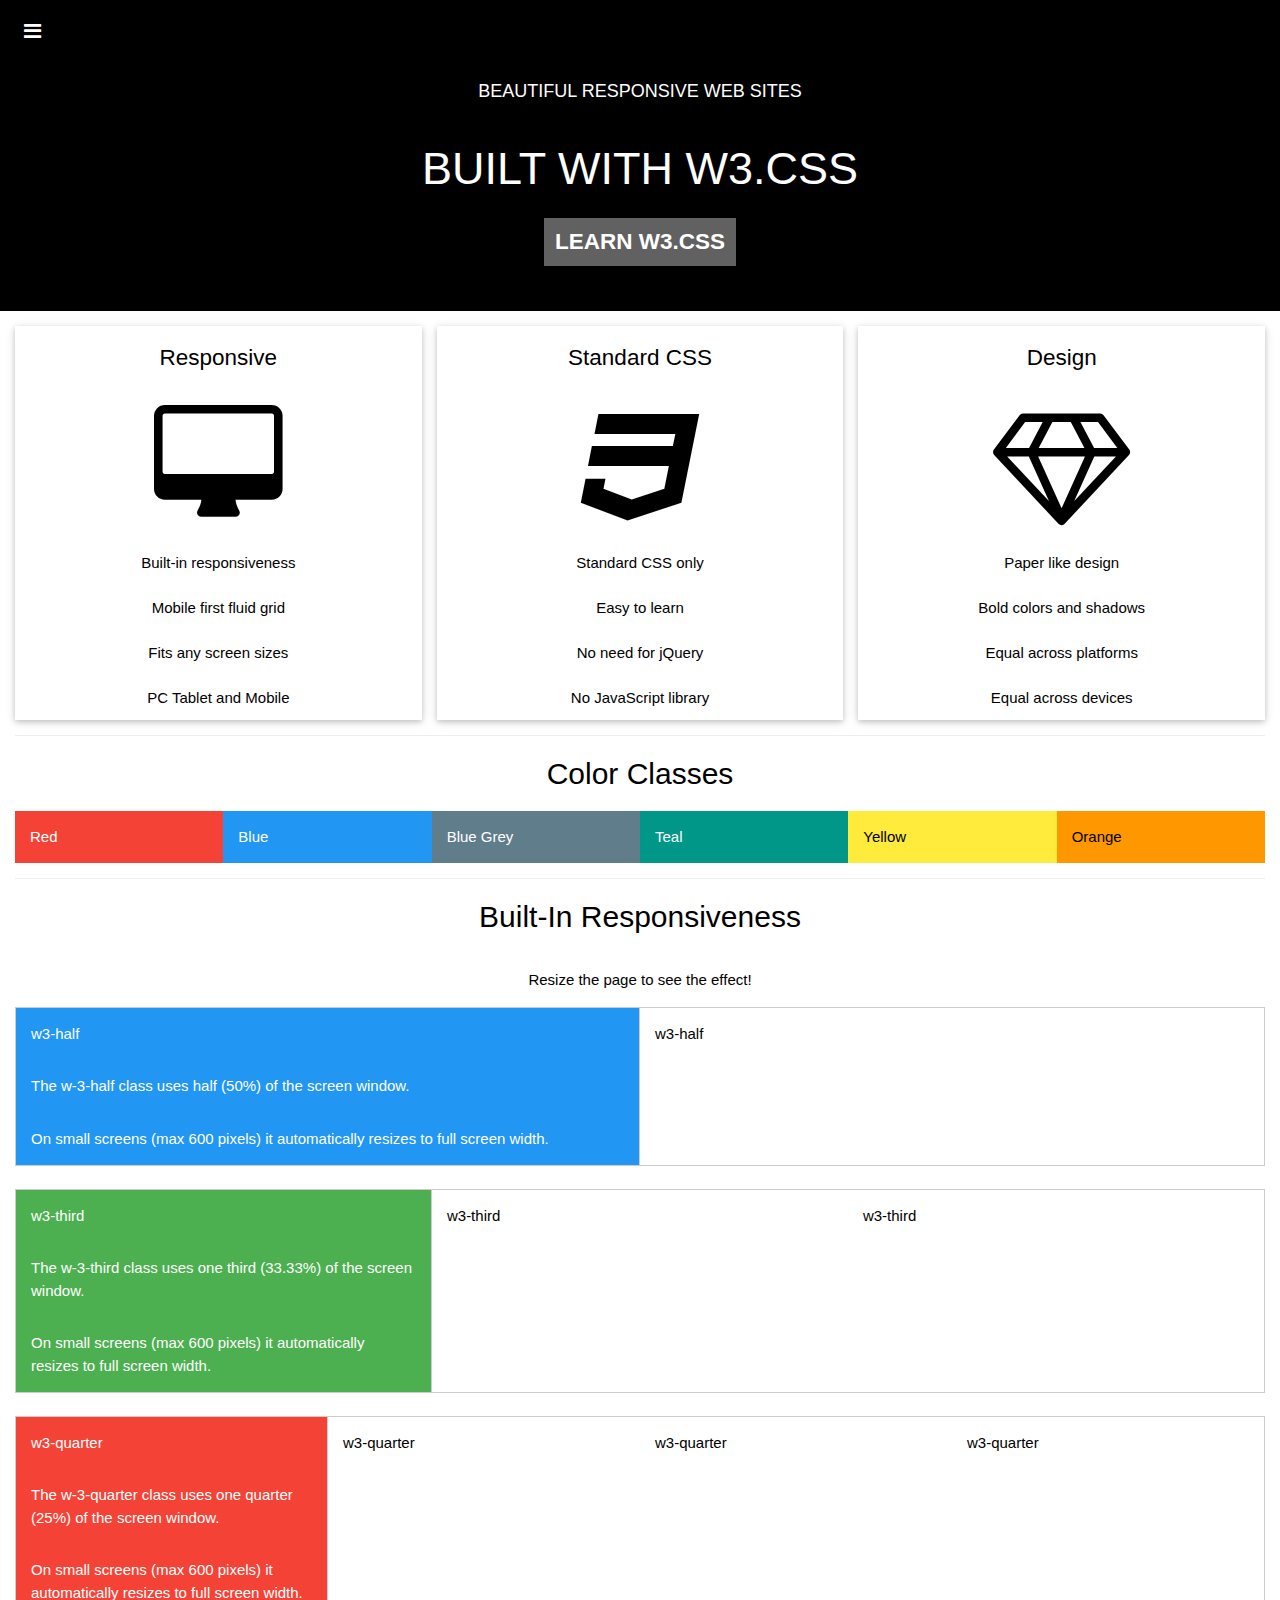
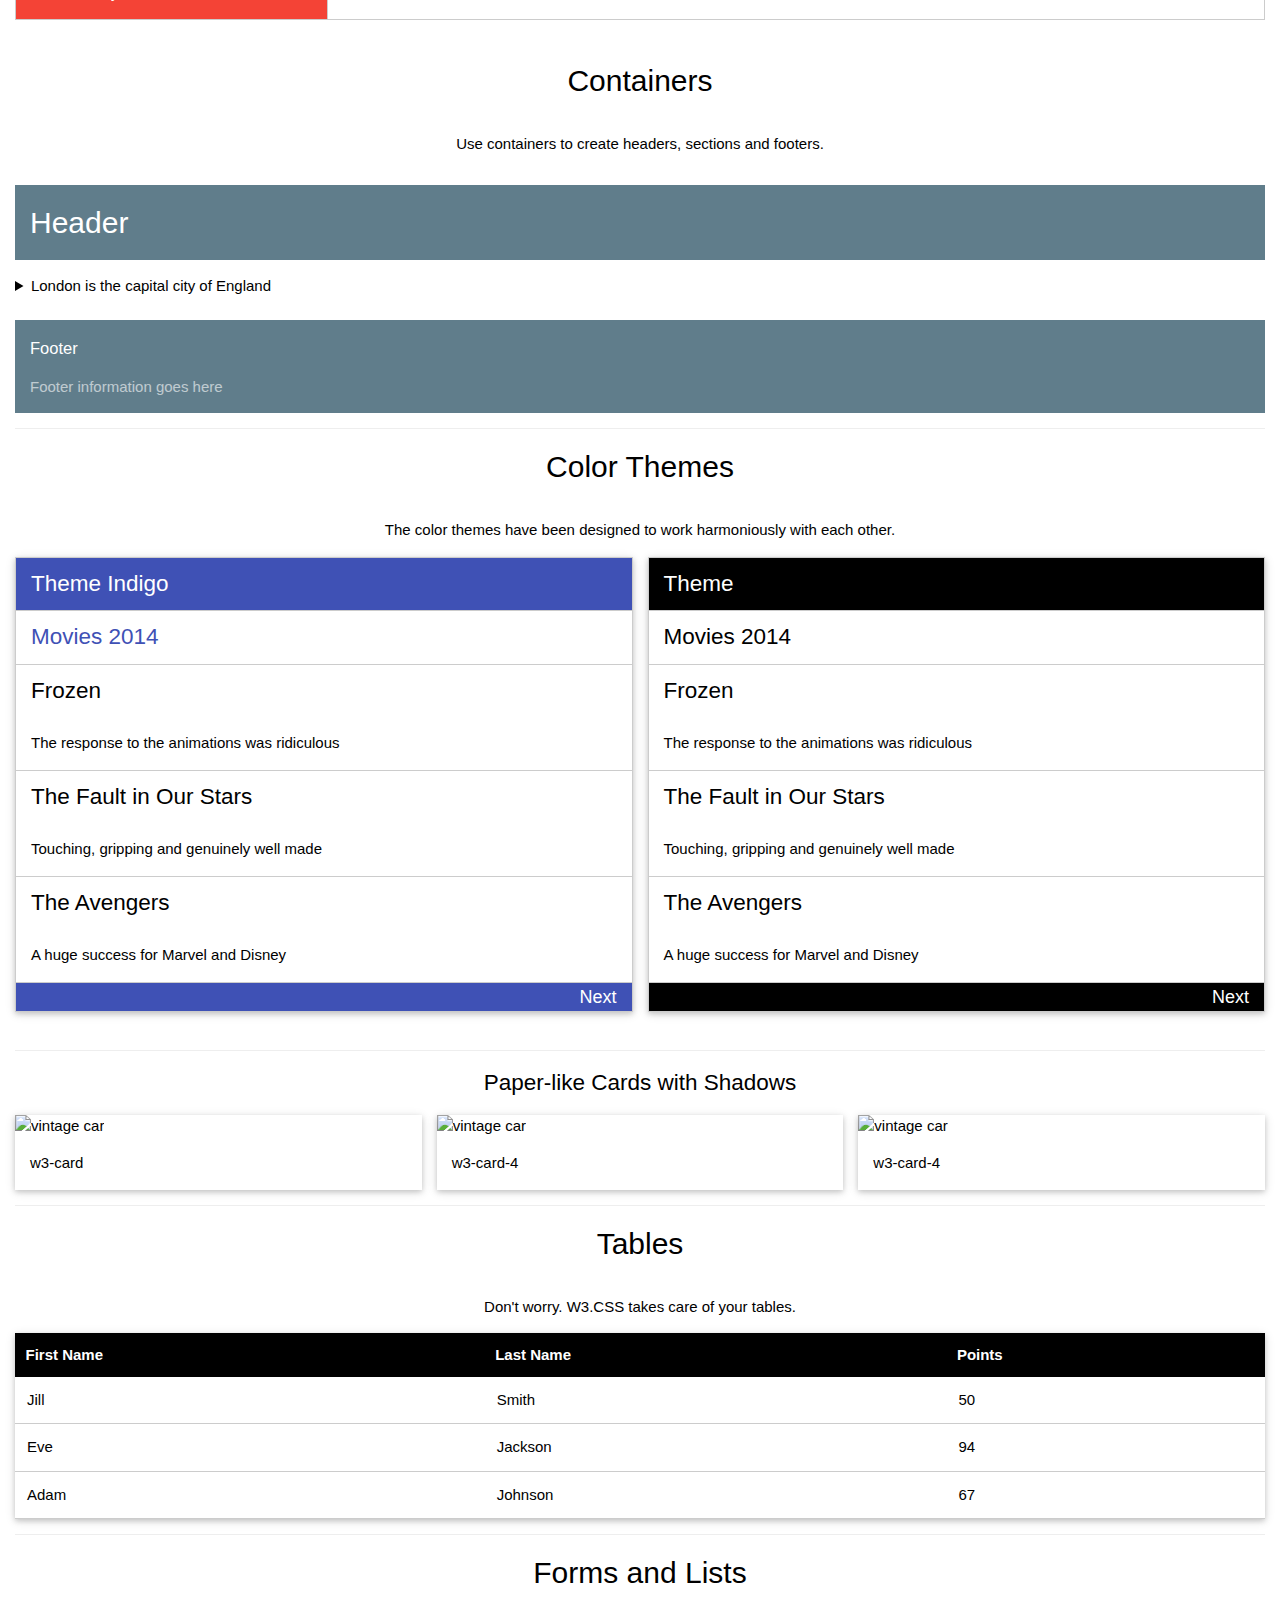
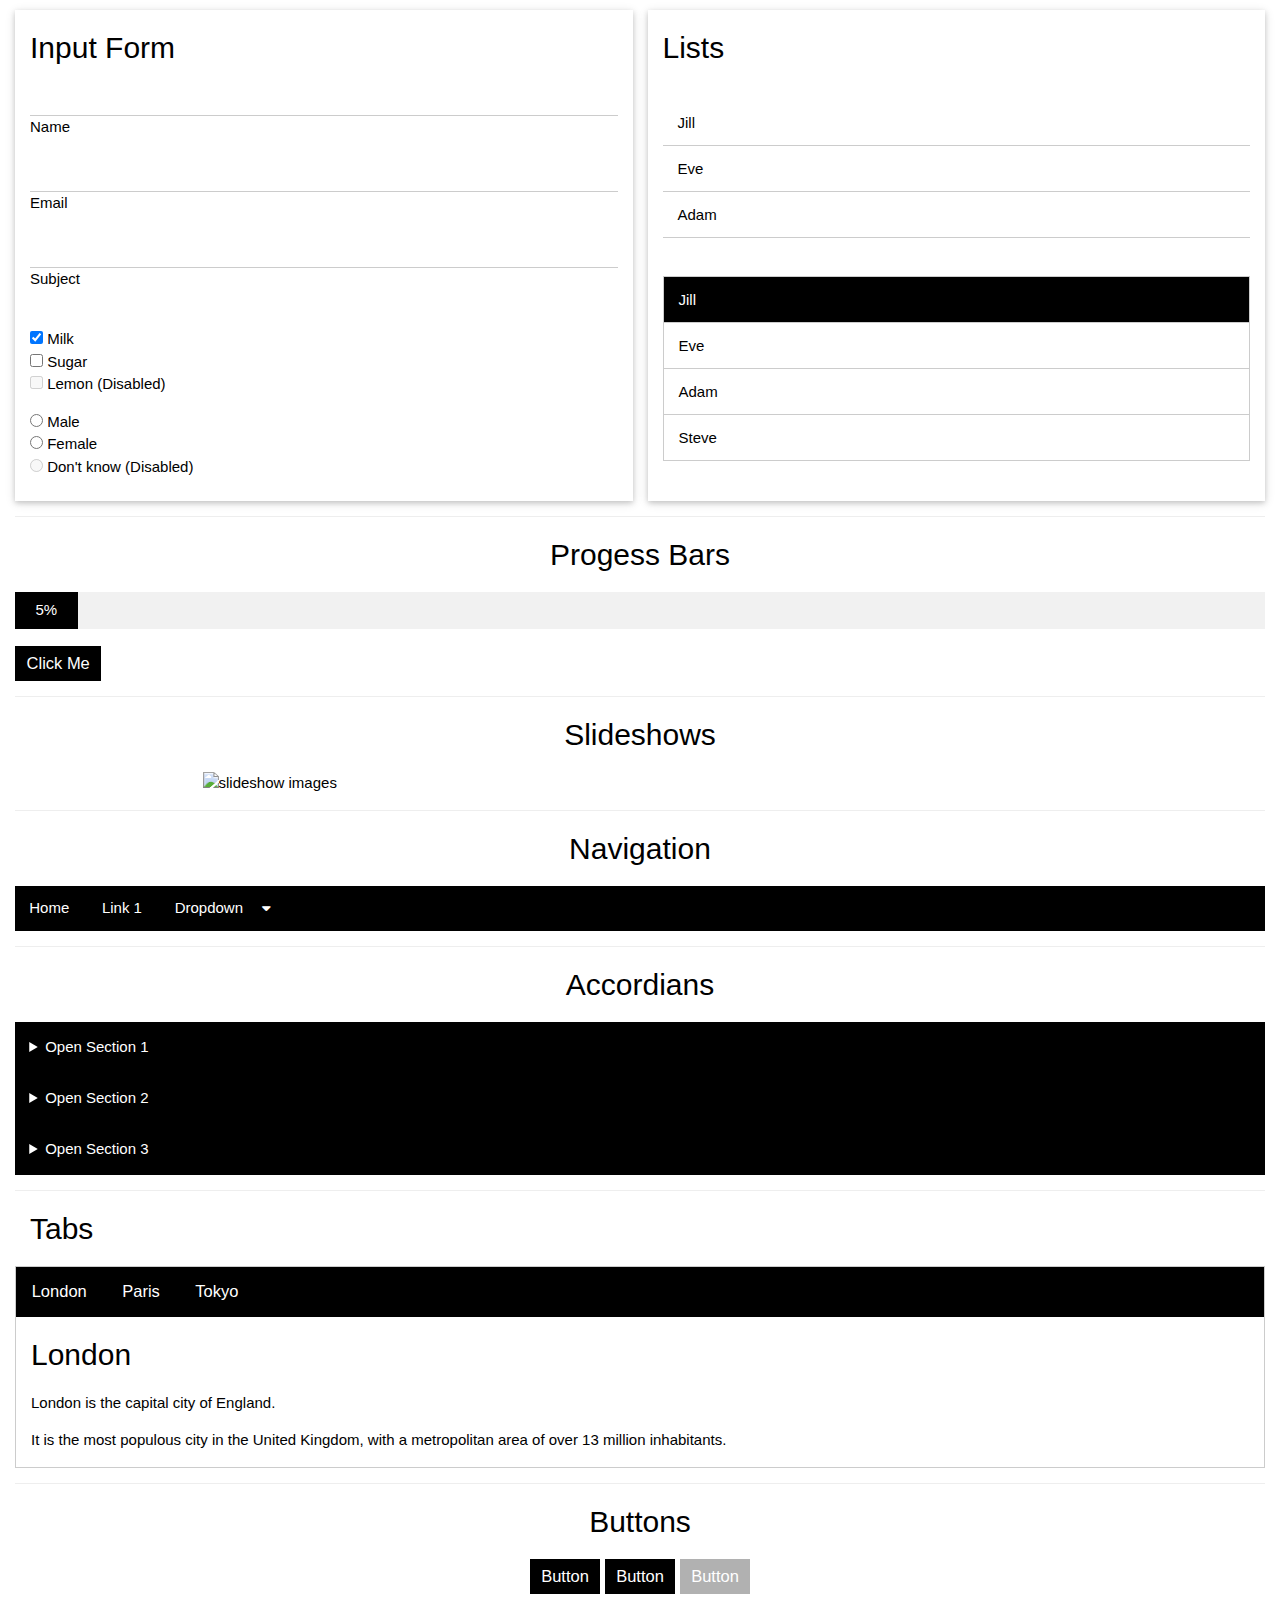
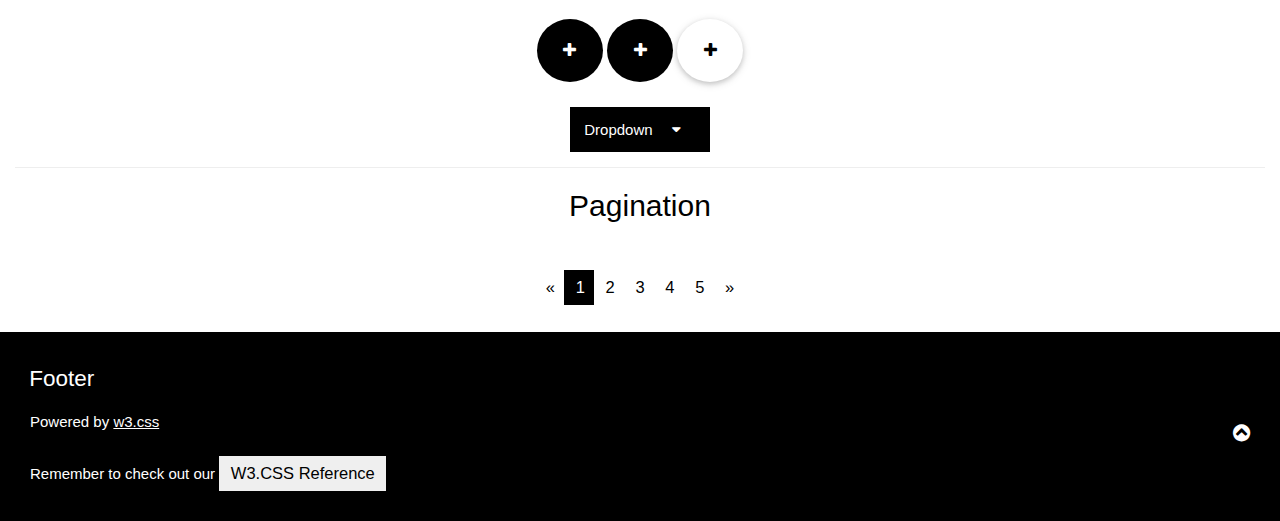
==== commit dcf6f72d: "Add thematic breaks." ====
--- a/kitchen-sink/index.html
+++ b/kitchen-sink/index.html
@@ -63,6 +63,7 @@
             
             <!-- Color Classes -->
             <section class="color">
+                <hr>
                 <h2>Color Classes</h2>
                 <div class="color-grid">
                     <div class="color-red">
@@ -88,6 +89,7 @@
             
             <!-- Built-In Responsiveness -->
             <section class="response">
+                <hr>
                 <h2>Built-In Responsiveness</h2>
                 <p class="first-p-center">Resize the page to see the effect!</p>
                 <div class="border">
@@ -142,6 +144,7 @@
             
             <!-- Color Themes -->
             <section class="themes">
+                <hr>
                 <h2>Color Themes</h2>
                 <p class="first-p-center">The color themes have been designed to work harmoniously with each other.</p>
                 <div class="color-themes">
@@ -196,6 +199,7 @@
             
             <!-- Cards -->
             <section class="cards">
+                <hr>
                 <h3>Paper-like Cards with Shadows</h3>
                 <div class="paper-cards">
                     <div class="card">
@@ -215,6 +219,7 @@
             
             <!-- Tables -->
             <section class="tables">
+                <hr>
                 <h2>Tables</h2>
                 <p class="first-p-center">Don't worry. W3.CSS takes care of your tables.</p>
                 <table class="table">
@@ -243,6 +248,7 @@
             
             <!--Forms and Lists -->
             <section class="forms">
+                <hr>
                 <h2>Forms and Lists</h2>
                 <div class="forms-lists">
                     <form class="form" action="" method="get">
@@ -305,6 +311,7 @@
 
             <!-- Progress Bars -->
             <section class="progress">
+                <hr>
                 <h2>Progess Bars</h2>
                 <div style="height: 2.5em; background-color: #f1f1f1">
                     <div style="height: 2.5em; width: 5%; background-color: #000; color: #fff; text-align: center; padding-top: 0.5em;">5%</div>
@@ -315,6 +322,7 @@
 
             <!-- Slideshows -->
             <section class="slideshows">
+                <hr>
                 <!-- Should be a slideshow when I learn javascript -->
                 <h2>Slideshows</h2>
                 <img src="https://www.w3schools.com/w3images/snow.jpg" alt="slideshow images">
@@ -322,6 +330,7 @@
 
             <!-- Navigation -->
             <section class="navigation">
+                <hr>
                 <h2>Navigation</h2>
                 <nav class="white-on-black">
                     <a href="index.html">Home</a>
@@ -339,6 +348,7 @@
 
             <!-- Accordians -->
             <section class="accordians">
+                <hr>
                 <h2>Accordians</h2>
                 <!-- Use details here instead of javascript -->
                 <details class="accordian">
@@ -363,6 +373,7 @@
 
             <!-- Tabs -->
             <section class="tabs">
+                <hr>
                 <h2>Tabs</h2>
                 <div>
                     <div class="white-on-black">
@@ -381,6 +392,7 @@
 
             <!-- Buttons -->
             <section class="buttons">
+                <hr>
                 <h2>Buttons</h2>
                 <div>
                     <button class="button white-on-black">Button</button>
@@ -404,6 +416,7 @@
 
             <!-- Pagination -->
             <section class="pagination">
+                <hr>
                 <h2>Pagination</h2>
                 <div>
                     <a href="#" ><button class="black-on-white">«</button></a>
--- a/kitchen-sink/style.css
+++ b/kitchen-sink/style.css
@@ -18,6 +18,7 @@
     --color-orange: #ff9800;
     --color-green: #4CAF50;
     --color-indigo: #3f51b5;
+    --color-hr: #eee;
     --font-weight: 400;
     --border : 1px solid var(--color-border-grey);
 }
@@ -78,6 +79,11 @@
 a {
     text-decoration: none;
     color: var(--color-white);
+}
+
+hr {
+    border: 0;
+    border-top: 1px solid var(--color-hr);
 }
 
 .white-on-black {
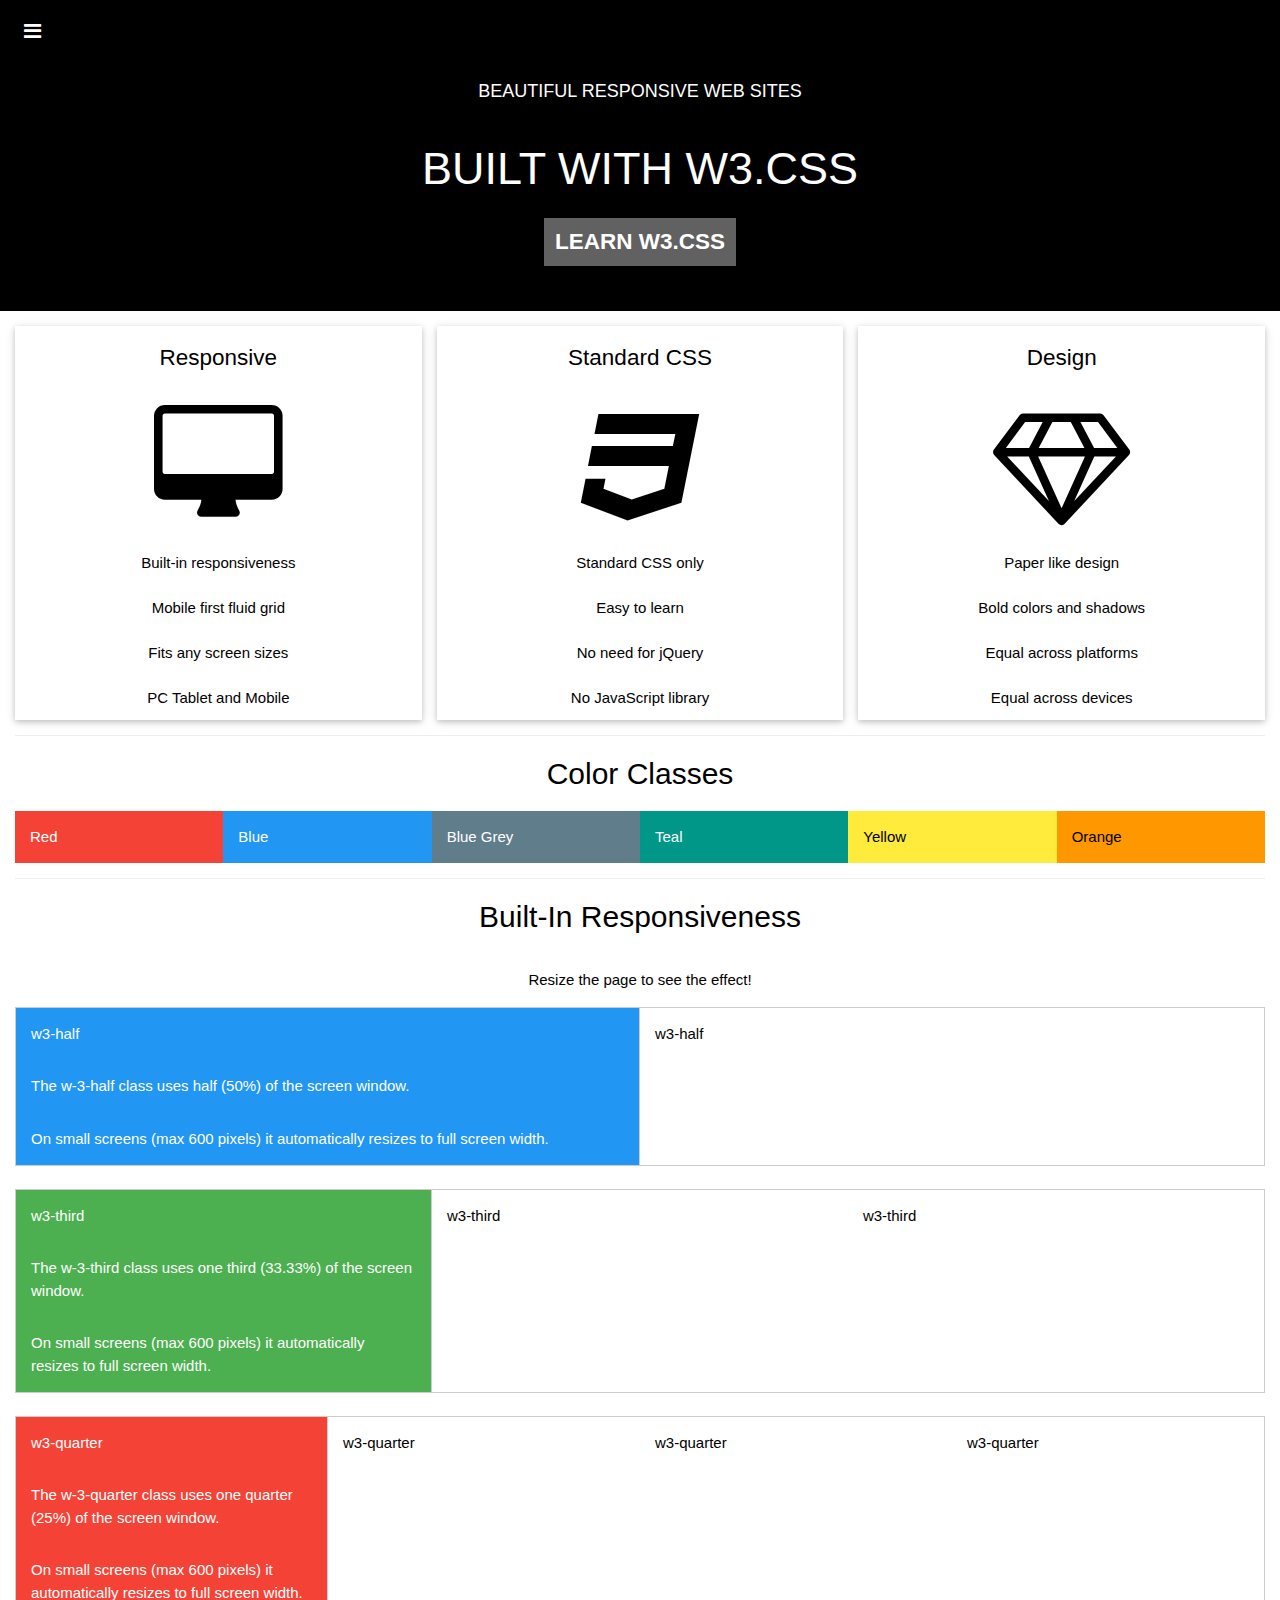
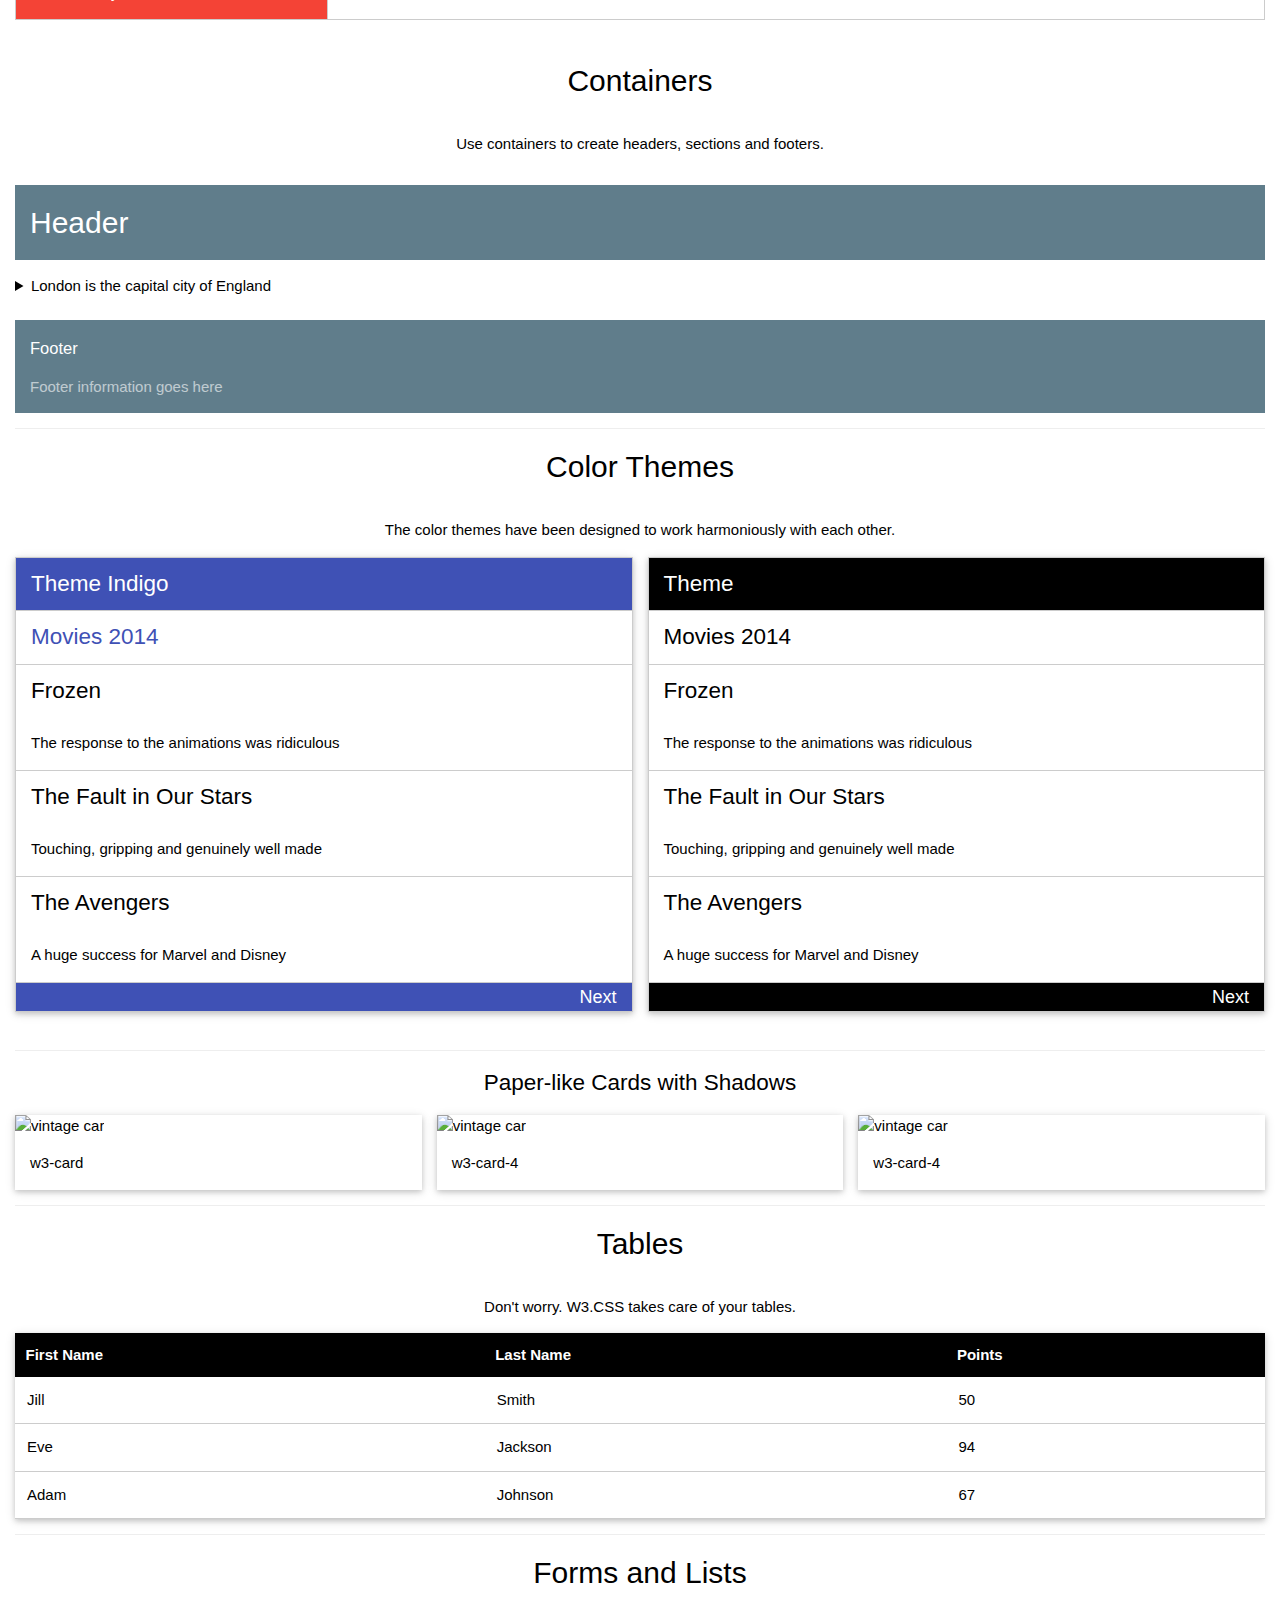
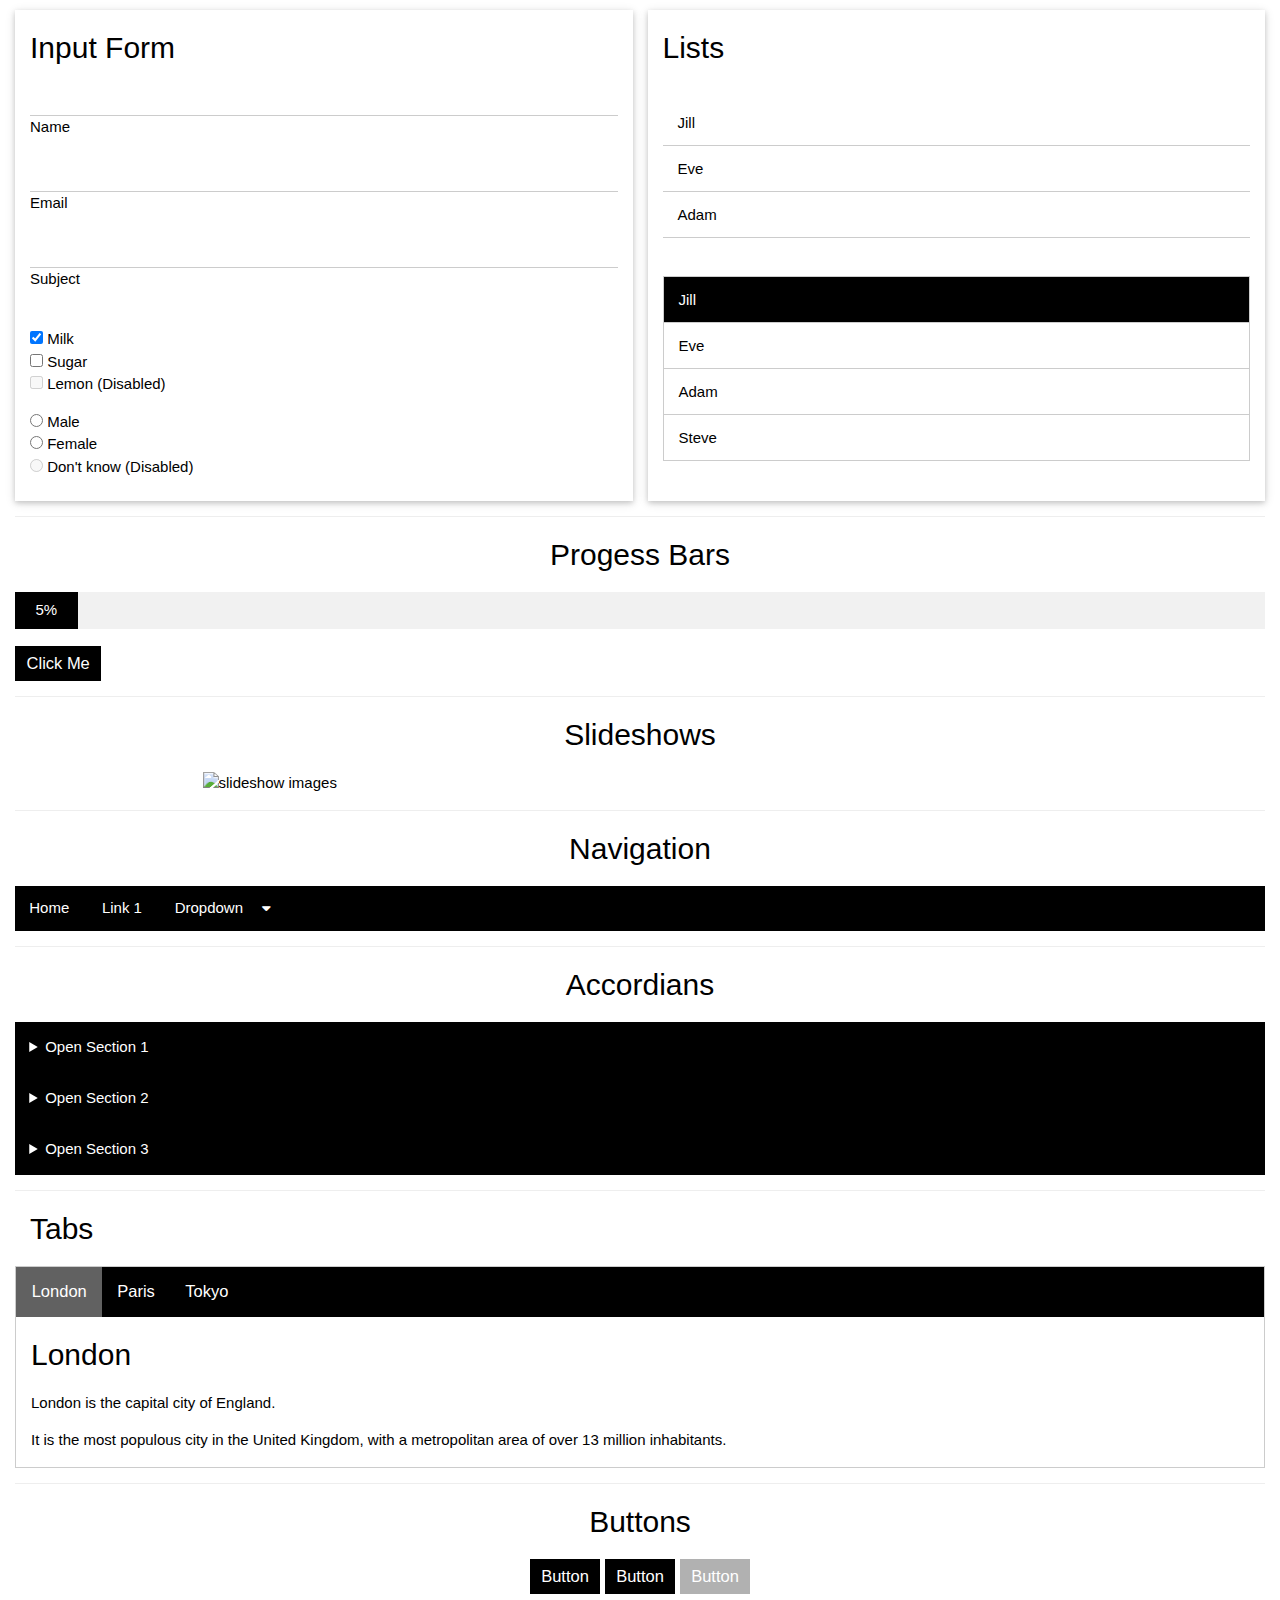
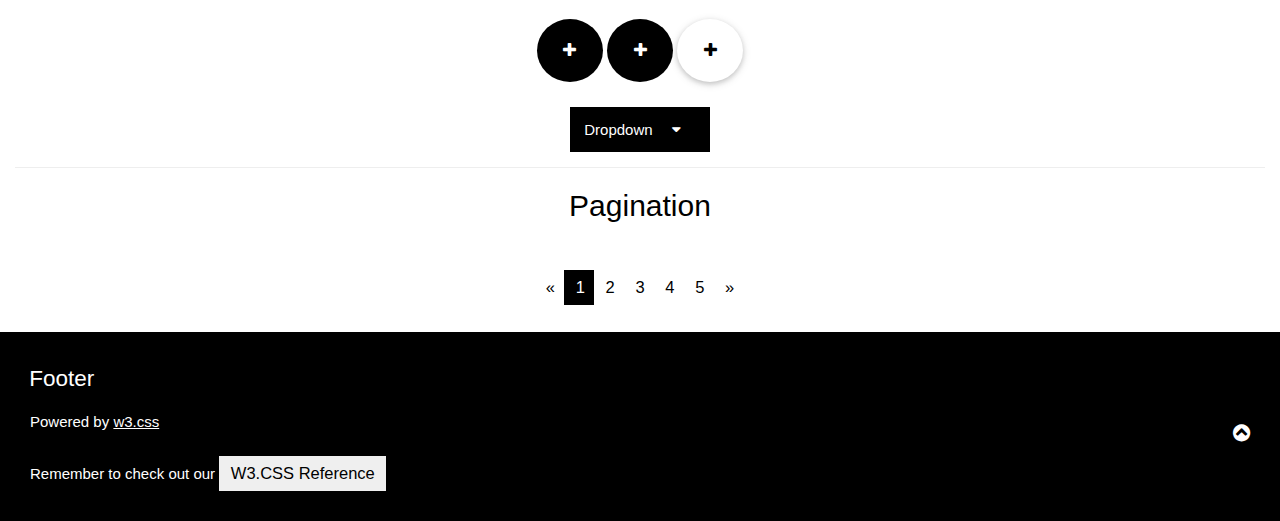
==== commit 6d43947c: "Add javascript for tabs." ====
--- a/kitchen-sink/index.html
+++ b/kitchen-sink/index.html
@@ -377,16 +377,26 @@
                 <h2>Tabs</h2>
                 <div>
                     <div class="white-on-black">
-                        <button class="white-on-black">London</button>
-                        <button class="white-on-black">Paris</button>
-                        <button class="white-on-black">Tokyo</button>
-                    </div>
-                    <!-- Don't know javascript yet -->
-                    <div>
+                        <button id="btn-london" class="white-on-black active-city" onclick="toggleCity(this.id)">London</button>
+                        <button id="btn-paris" class="white-on-black" onclick="toggleCity(this.id)">Paris</button>
+                        <button id="btn-toyko" class="white-on-black" onclick="toggleCity(this.id)">Tokyo</button>
+                    </div>
+                    <div class="city-tab"></div>
+                    <template class="city-london">
                         <h2>London</h2>
                         <p>London is the capital city of England.</p>
                         <p>It is the most populous city in the United Kingdom, with a metropolitan area of over 13 million inhabitants.</p>
-                    </div>
+                    </template>
+                    <template class="city-paris">
+                        <h2>Paris</h2>
+                        <p>Paris is the capital of France.</p>
+                        <p>The Paris area is one of the largest population centers in Europe, with more than 12 million inhabitants.</p>
+                    </template>
+                    <template class="city-toyko">
+                        <h2>Tokyo</h2>
+                        <p>Tokyo is the capital of Japan.</p>
+                        <p>It is the center of the Greater Tokyo Area, and the most populous metropolitan area in the world.</p>
+                    </template>
                 </div>
             </section>
 
@@ -428,7 +438,7 @@
                     <a href="#"><button class="black-on-white">»</button></a>
                 </div>
             </section>
-            
+
         </main>
 
         <!-- Footer -->
@@ -440,4 +450,5 @@
             </div>
             <p>Remember to check out our <a href="https://www.w3schools.com/w3css/w3css_references.asp" target="_blank"><button>W3.CSS Reference</button></a></p>
         </footer>
+        <script src="js/main.js"></script>
     </body>
--- a/kitchen-sink/style.css
+++ b/kitchen-sink/style.css
@@ -542,10 +542,15 @@
 
 .tabs button {
     padding: 0.95em;
+    margin-right: -5px;
 }
 
 .tabs p {
     padding-top: 0;
+}
+
+.active-city {
+    background-color: var(--color-dark-grey);
 }
 
 /* Buttons */
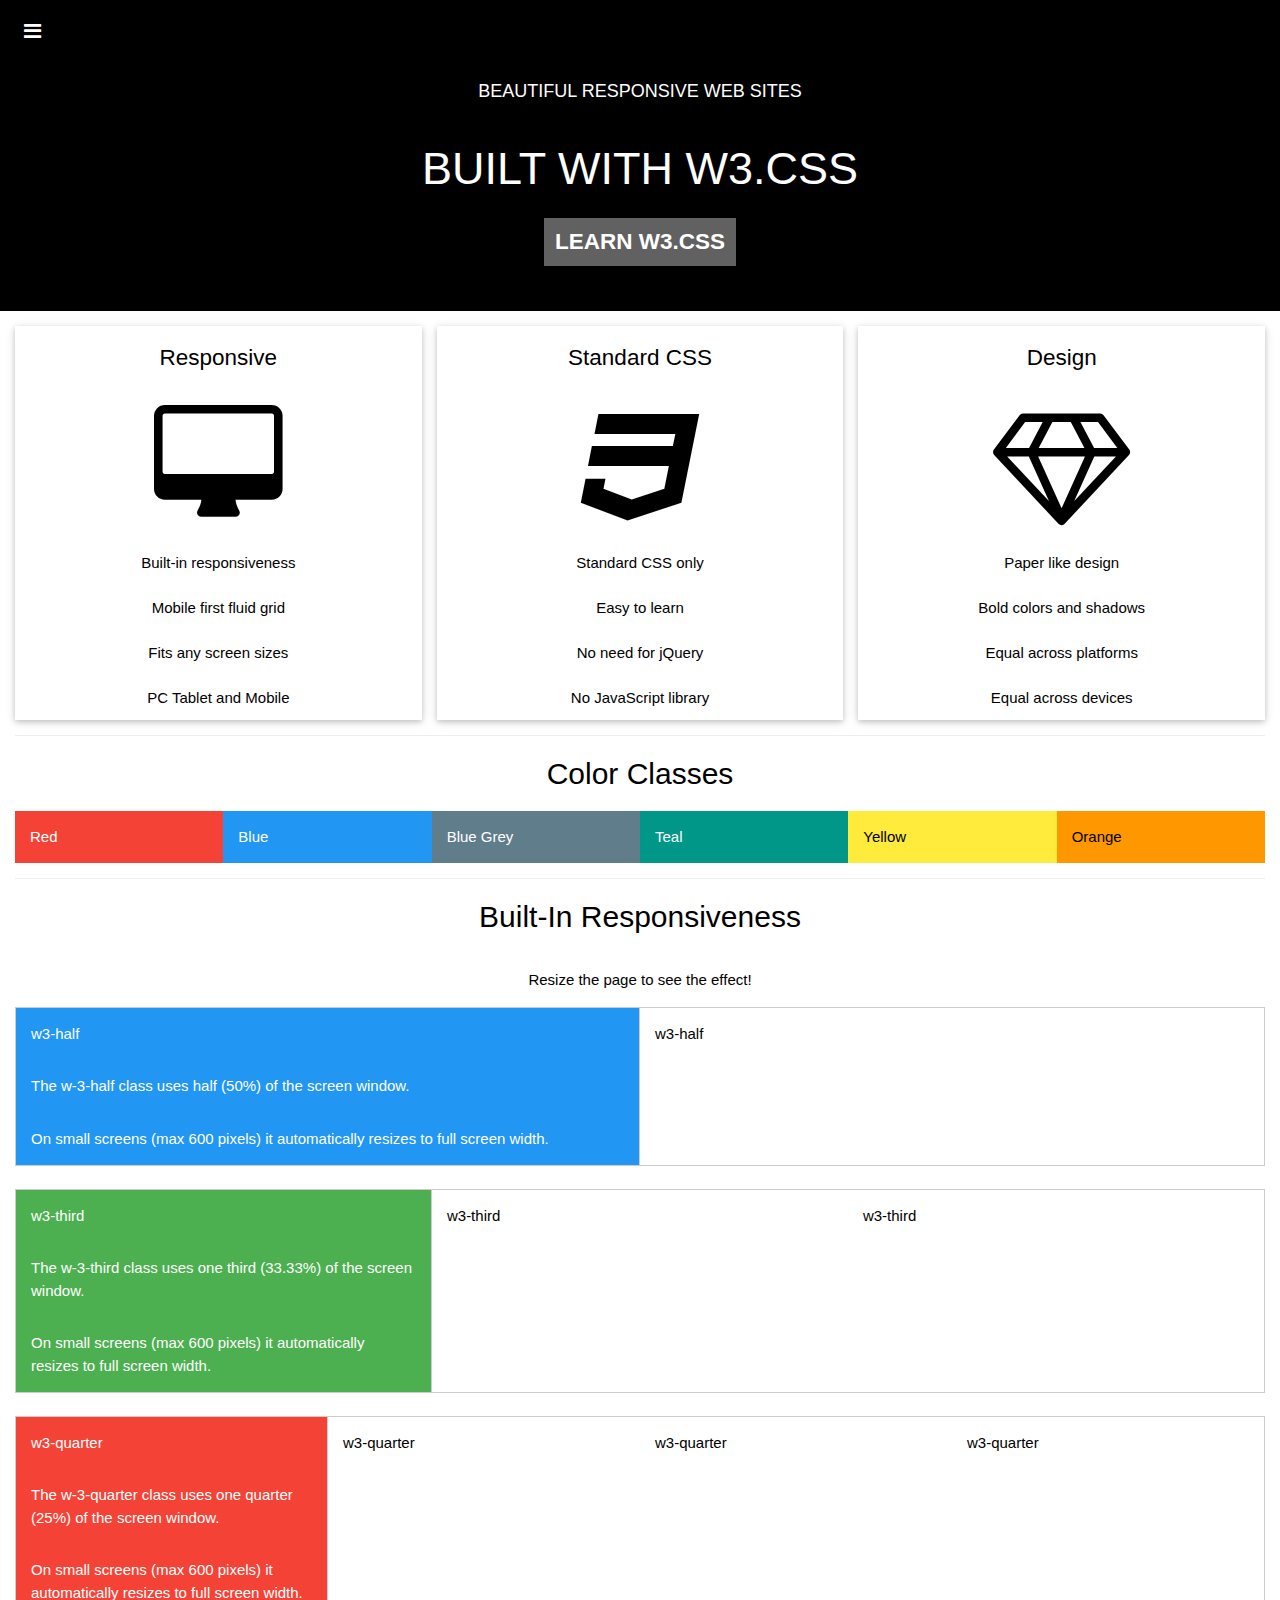
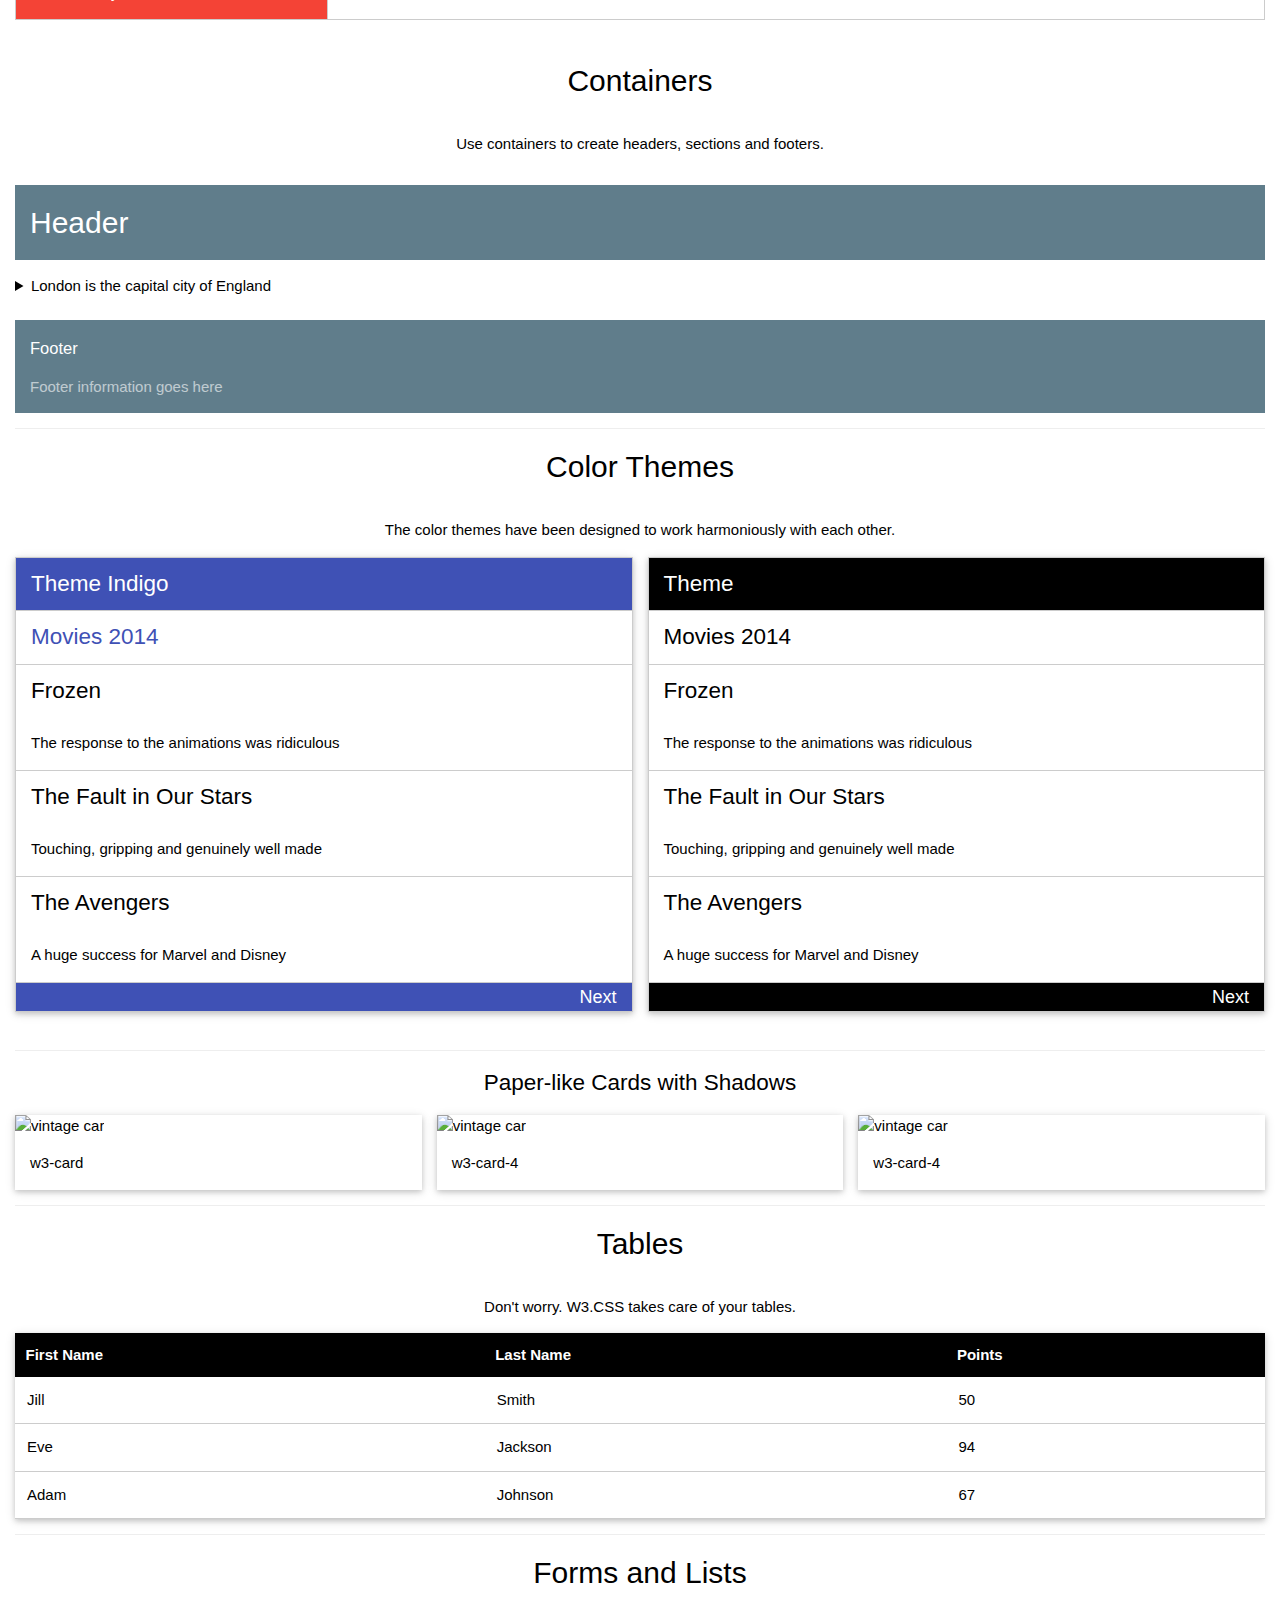
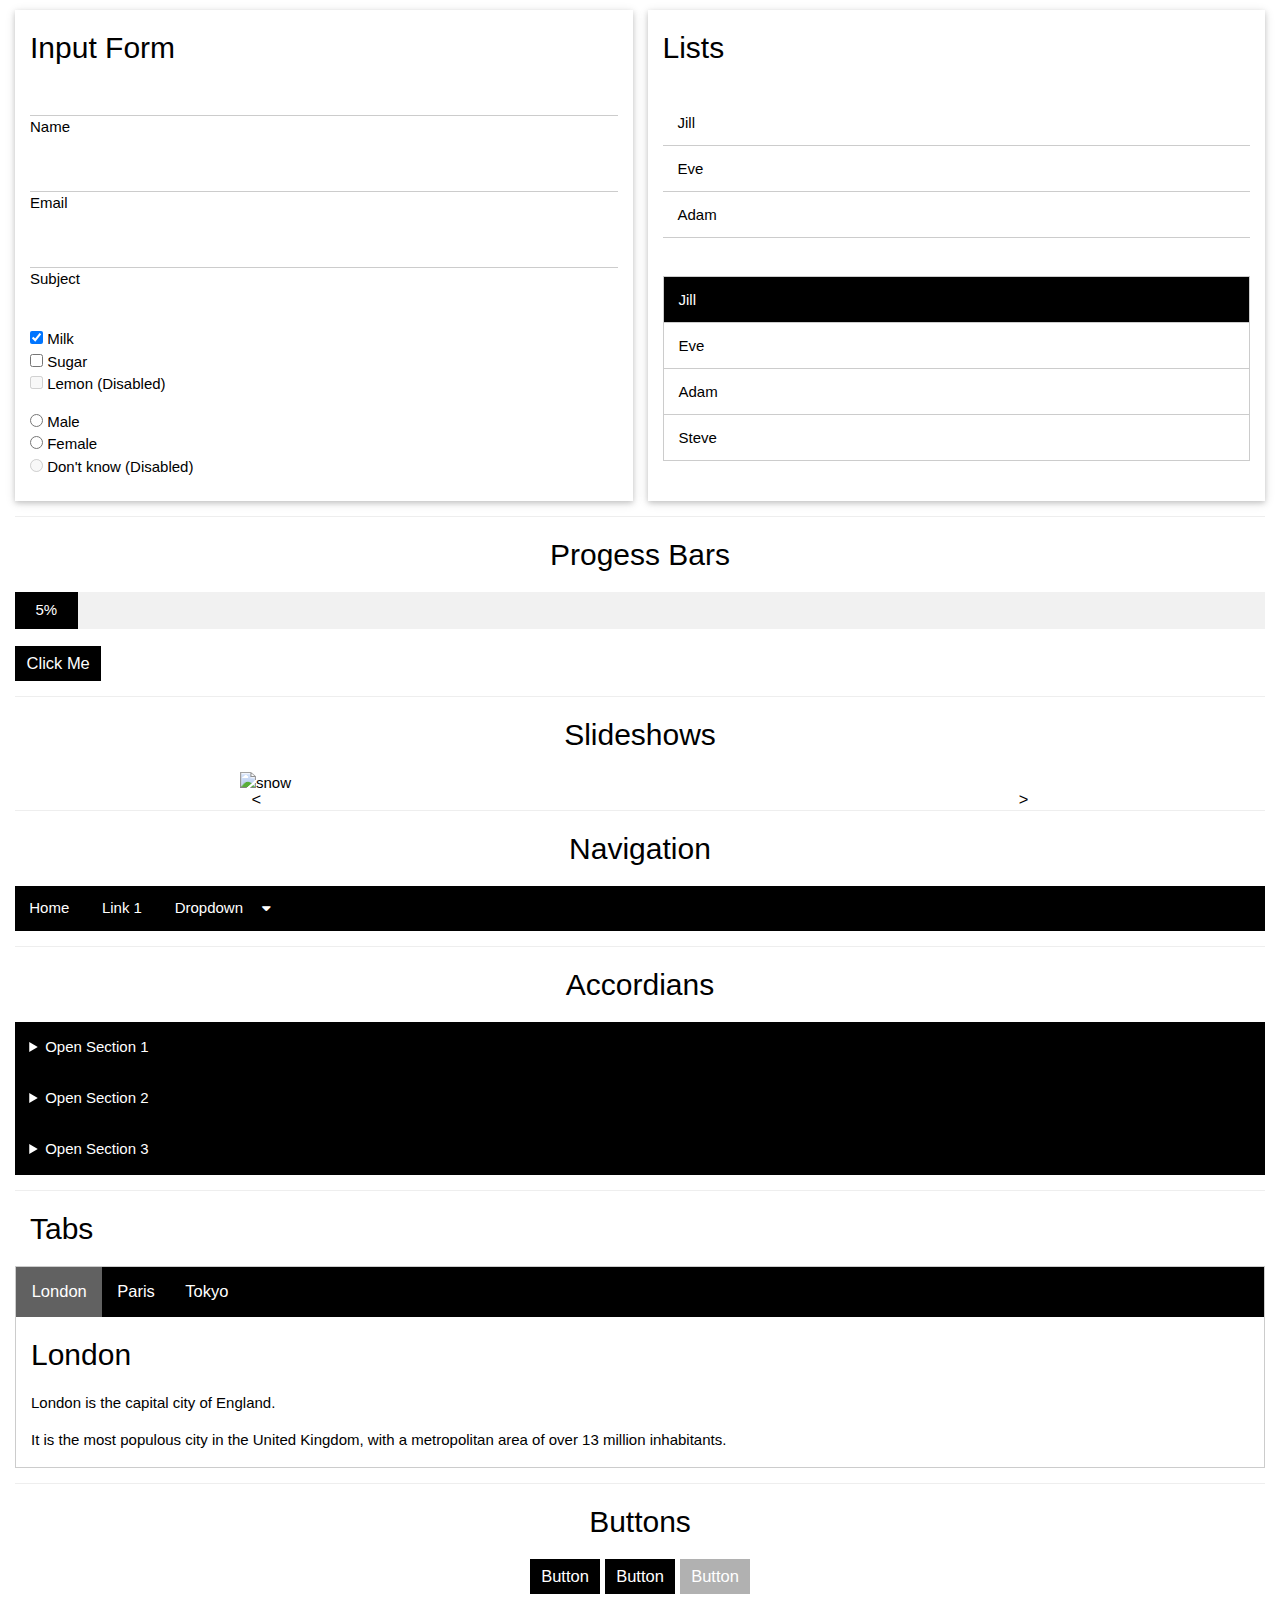
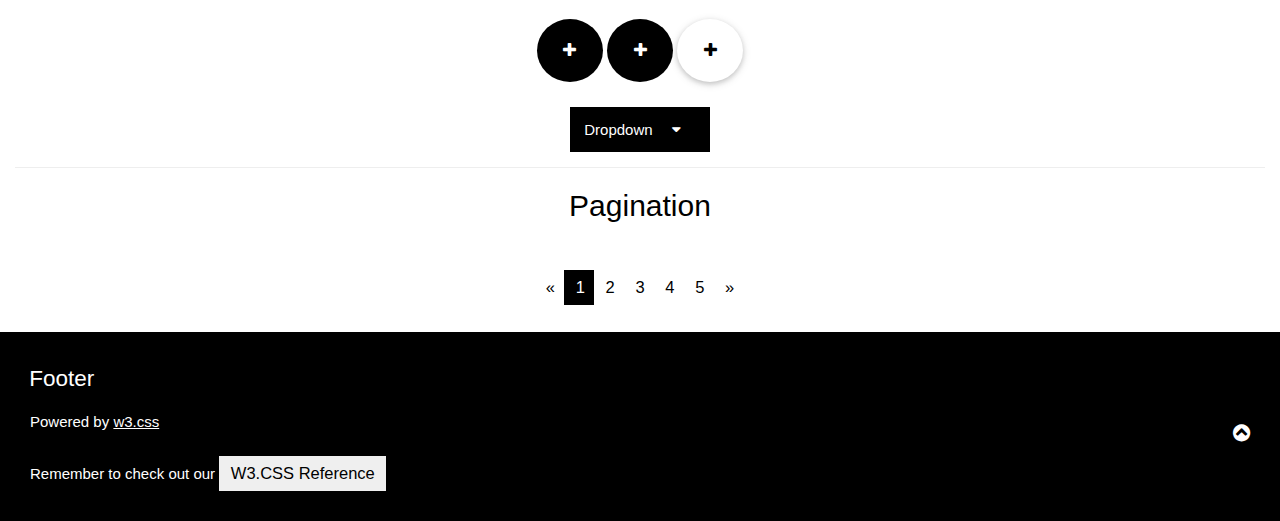
==== commit aea02f16: "Add javascript for slideshow." ====
--- a/kitchen-sink/index.html
+++ b/kitchen-sink/index.html
@@ -323,9 +323,13 @@
             <!-- Slideshows -->
             <section class="slideshows">
                 <hr>
-                <!-- Should be a slideshow when I learn javascript -->
                 <h2>Slideshows</h2>
-                <img src="https://www.w3schools.com/w3images/snow.jpg" alt="slideshow images">
+                <div class="slideshow">
+                    <button class="slide-left" onclick="slideImage(this.className)"><</button>
+                    <button class="slide-right" onclick="slideImage(this.className)">></button>
+                    <img src="https://www.w3schools.com/w3images/snow.jpg" alt="snow">
+                </div>
+                
             </section>
 
             <!-- Navigation -->
--- a/kitchen-sink/style.css
+++ b/kitchen-sink/style.css
@@ -470,8 +470,39 @@
 
 .slideshows img {
     display: block;
+    width: 100%;
+}
+
+.slideshow {
+    position: relative;
+    max-width: 800px;
     margin: 0 auto;
-    width: 70%;
+}
+
+.slide-left {
+    position: absolute;
+    left: 0;
+    top: 45%;
+    background-color: transparent;
+}
+
+.slide-right {
+    position: absolute;
+    right: 0;
+    top: 45%;
+    background-color: transparent;
+}
+
+.slide-left:hover,
+.slide-right:hover
+{
+    color: var(--color-white);
+    background-color: var(--color-dark-grey);
+}
+
+.slide-left:focus,
+.slide-right:focus {
+    outline: none;
 }
 
 /* Navigation */
@@ -754,4 +785,3 @@
         margin-right: 1rem;
     }
 }
-
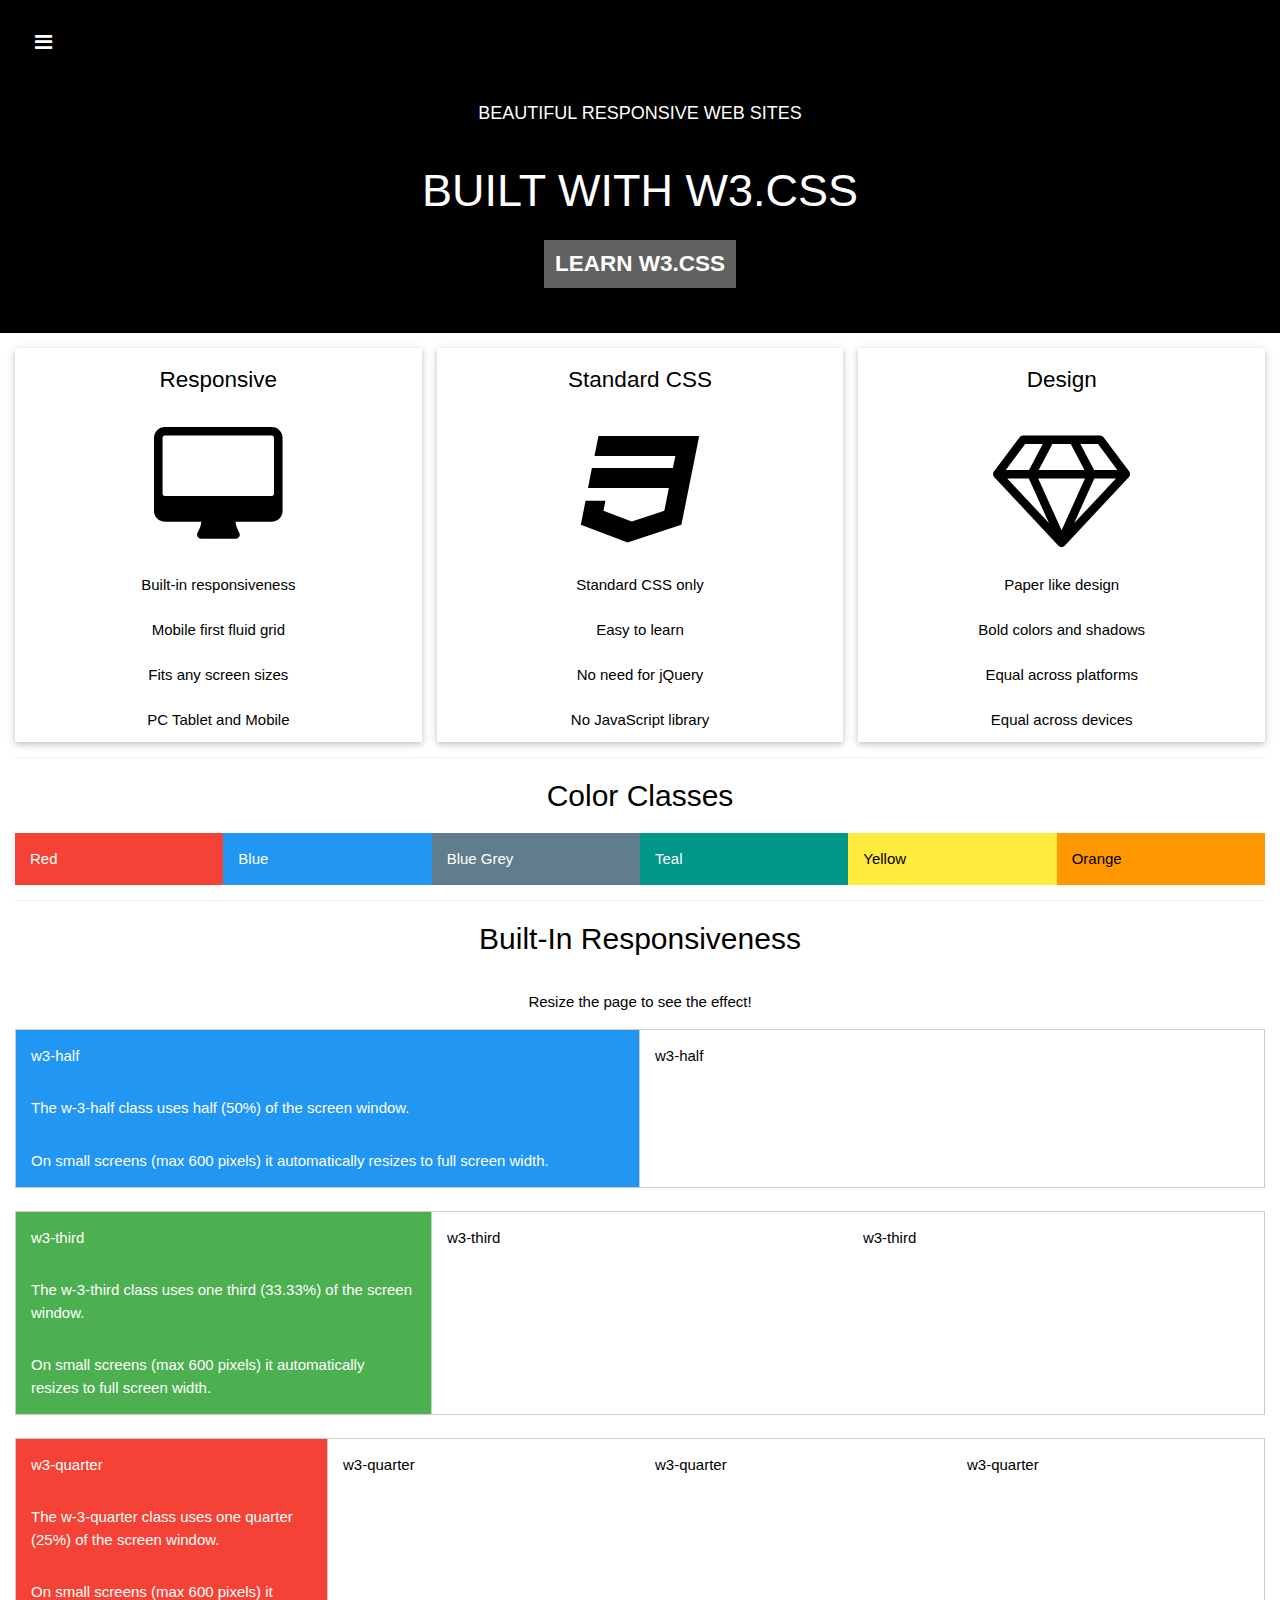
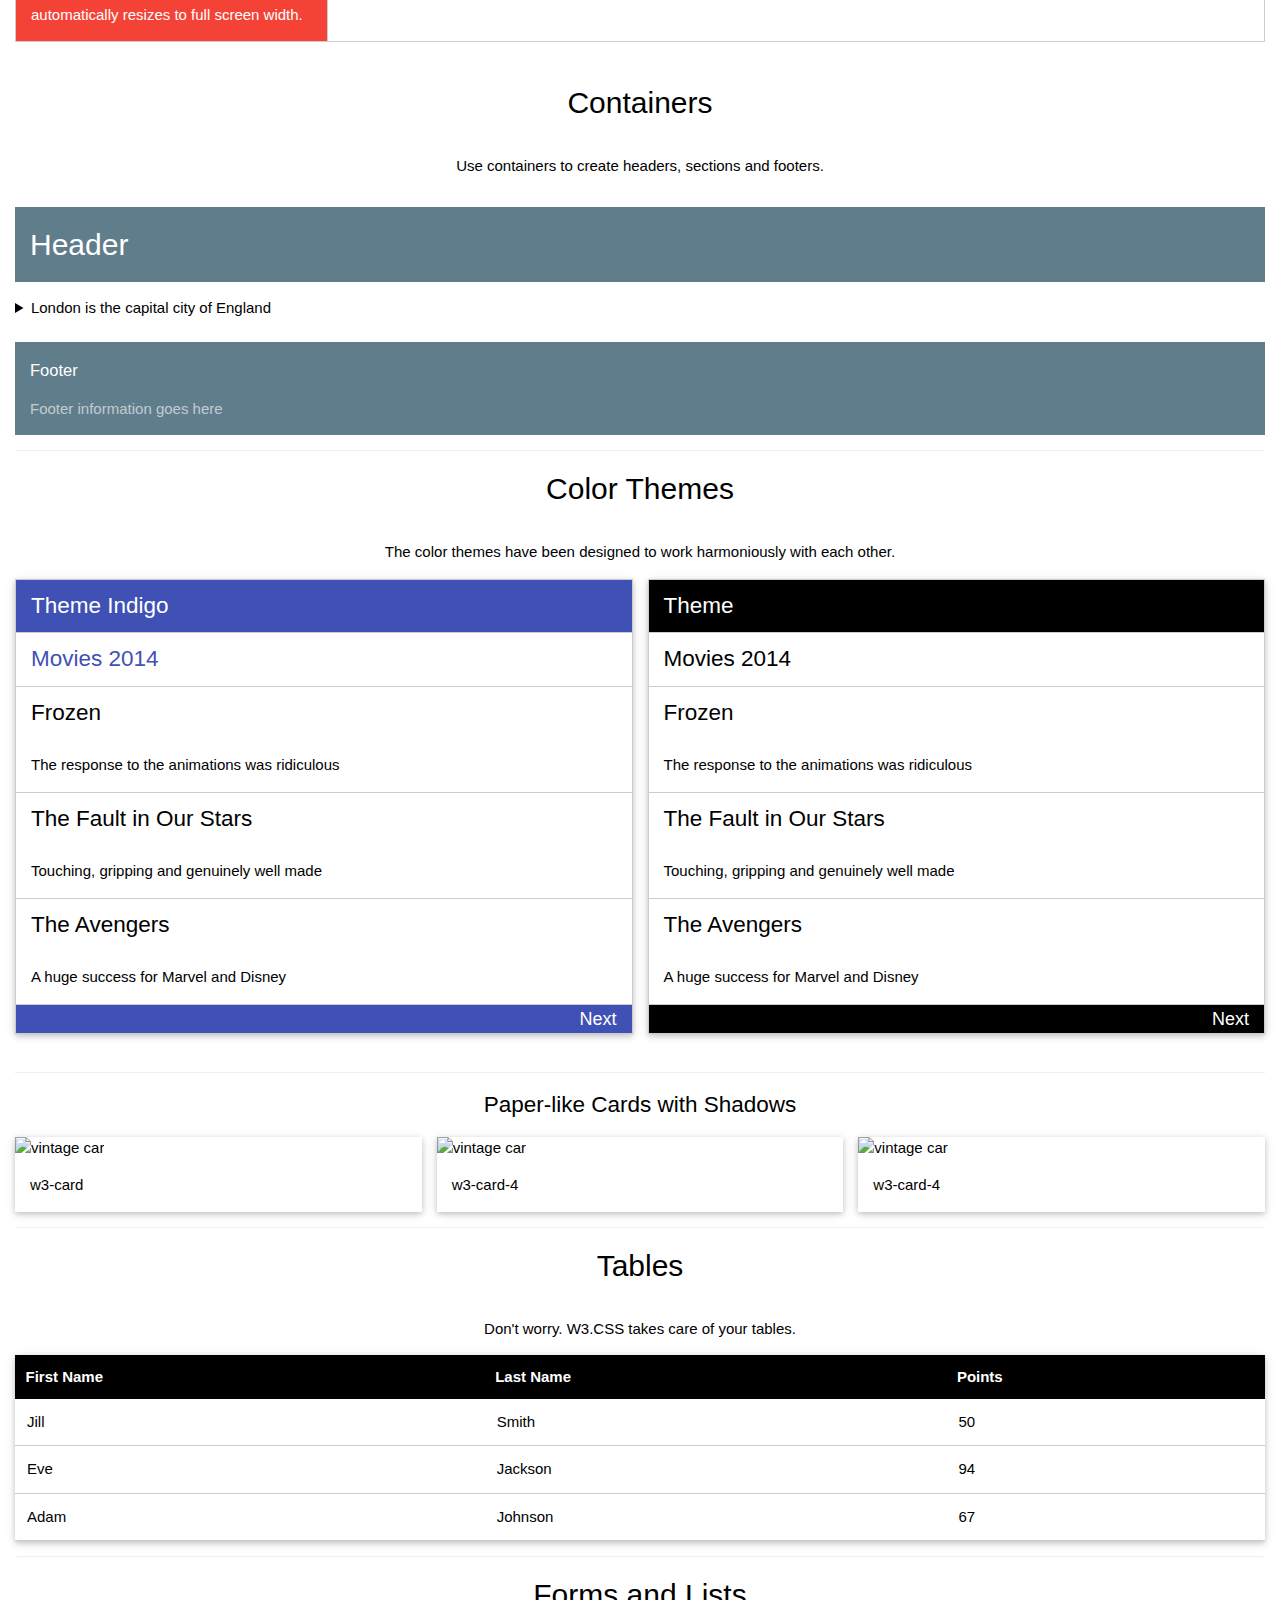
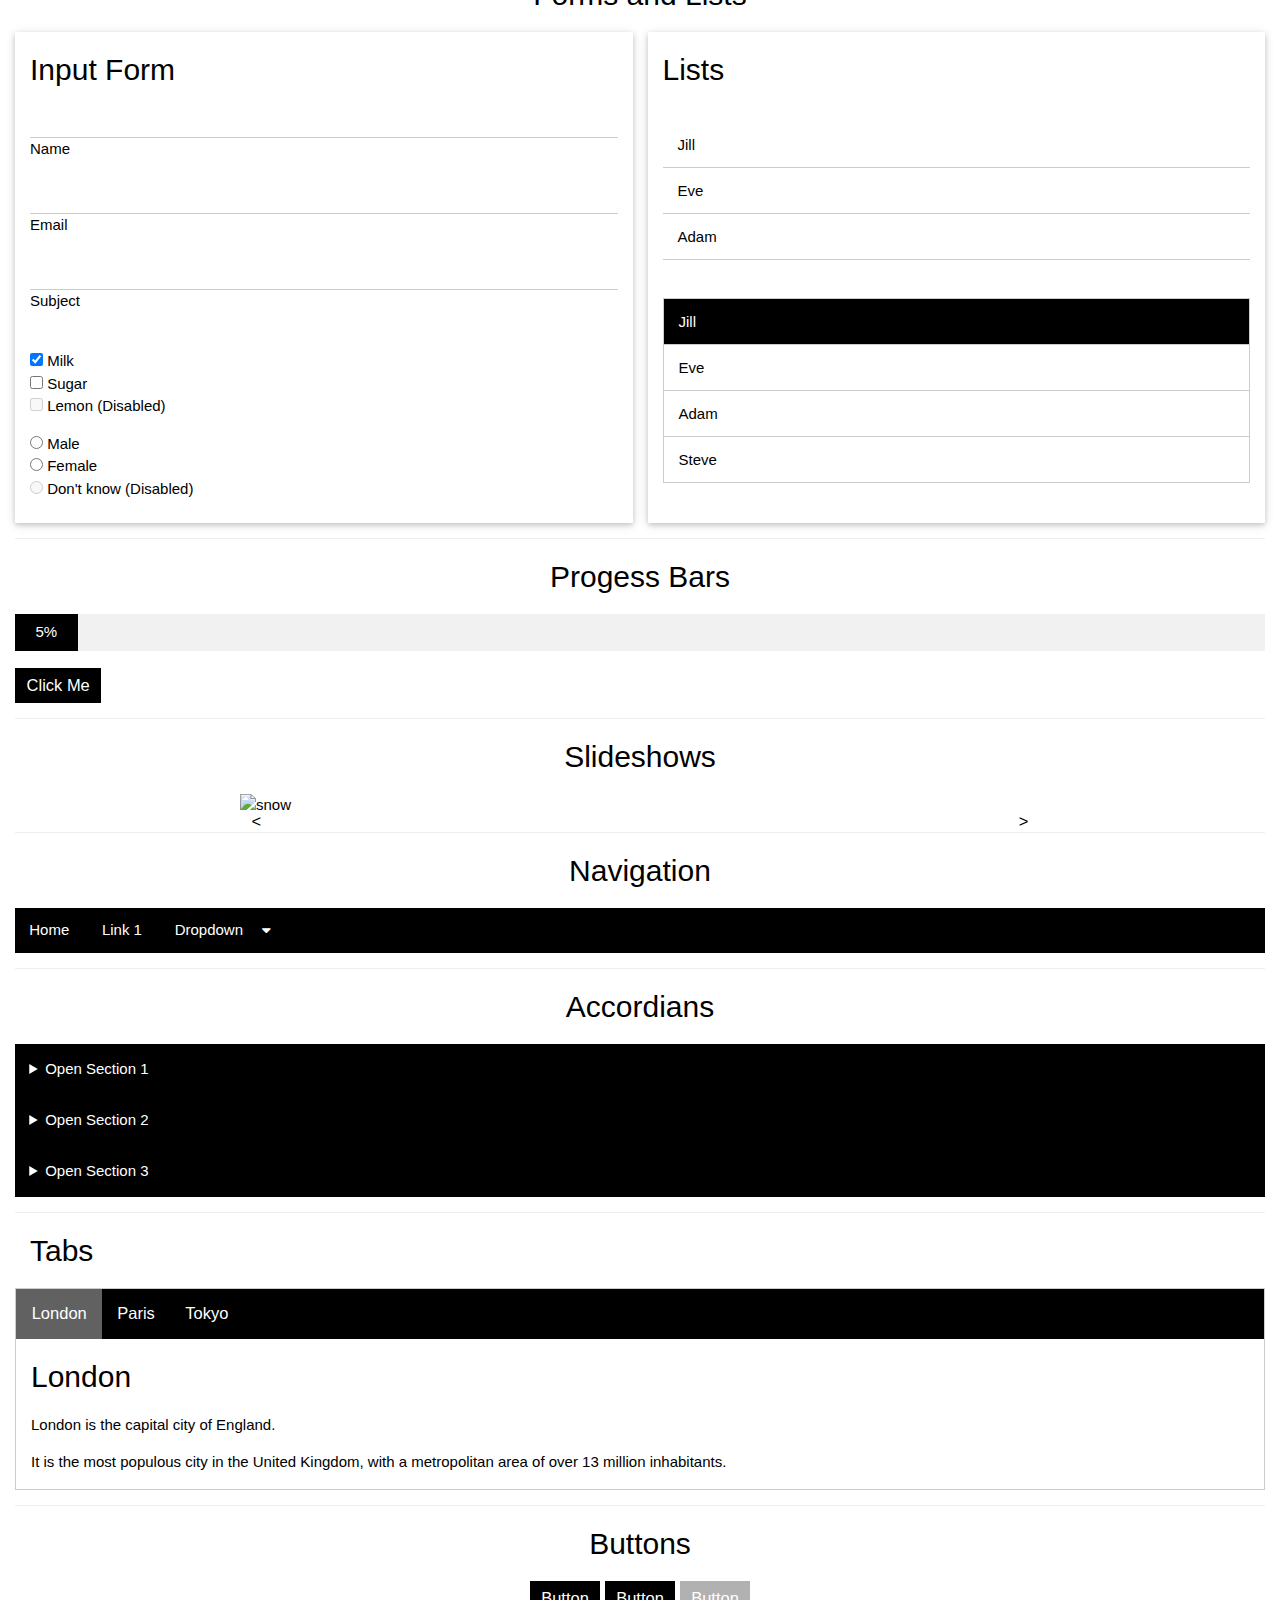
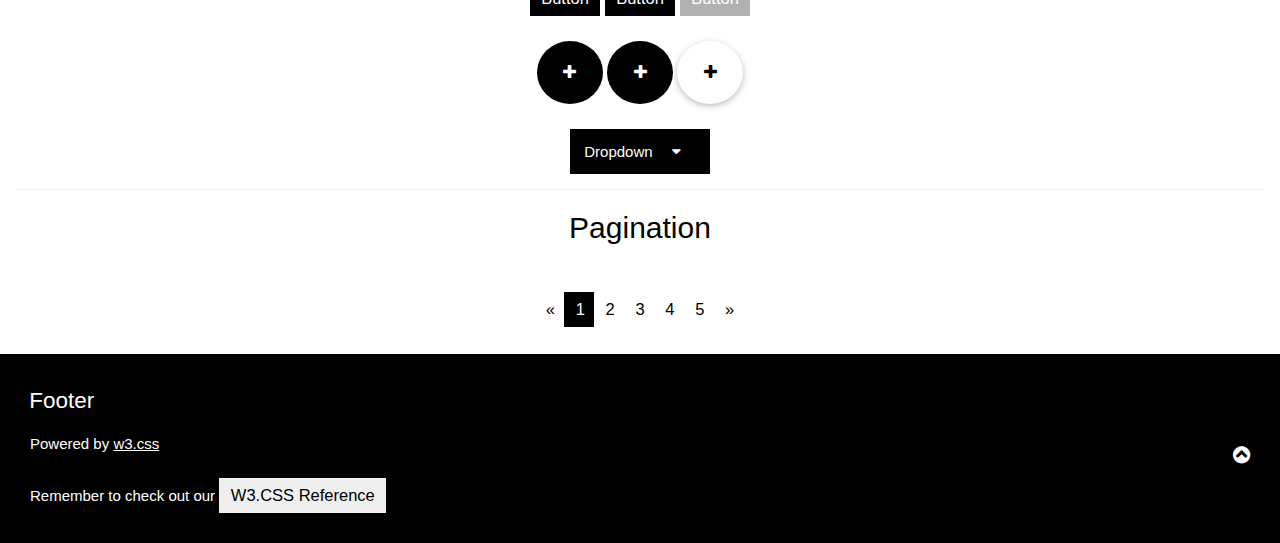
==== commit e2026dd1: "Add side navigation." ====
--- a/kitchen-sink/index.html
+++ b/kitchen-sink/index.html
@@ -10,19 +10,43 @@
         <link rel="stylesheet" href="https://cdnjs.cloudflare.com/ajax/libs/font-awesome/4.7.0/css/font-awesome.min.css">
     </head>
     <body>
+        <!-- Side Navigation -->
+        <nav class="side-nav">
+            <ul>
+                <li>Side Navigation</li>
+                <li onclick="closeSideNav()">Close &times</li>
+                <li><a href="#">Link 1</a></li>
+                <li><a href="#">Link 2</a></li>
+                <li><a href="#">Link 3</a></li>
+                <li><a href="#">Link 4</a></li>
+            </ul>      
+        </nav>
         <!-- Header -->
         <header class="header white-on-black">
-            <nav>
-                <i class="fa fa-bars fa-lg"></i>
-                <!-- Should hold links when I learn javascript -->
-            </nav>
+            <i class="fa fa-bars fa-lg" onclick="openSideNav()"></i>
             <div class="header-main">
                 <h4>Beautiful responsive web sites</h2>
                 <h1>Built with w3.css</h1>
-                <!-- Should hold modal dialog when I learn javascript -->
-                <button>Learn w3.css</button>
+                <button onclick="showModal()">Learn w3.css</button>
             </div>
         </header>
+        <!-- Modal dialog -->
+        <div class="modal">
+            <div class="modal-content">
+                <header>
+                    <span class="close-modal" onclick="closeModal()">&times;</span>
+                    <p>Oh snap! We just showed you a modal..</p>
+                    <p>Because we can &#128578</i></p>  
+                </header>
+                <div class="modal-main">
+                    <p>Cool huh? Ok, enough teasing around..</p>
+                    <p>Go to our <a href="https://www.w3schools.com/w3css/default.asp">W3.CSS Tutorial</a> to learn more!</p>
+                </div>
+                <footer>
+                    <p>Modal footer</p>
+                </footer>
+            </div>
+        </div>
         
         <!-- Main -->
         <main class="main-grid">
@@ -314,10 +338,9 @@
                 <hr>
                 <h2>Progess Bars</h2>
                 <div style="height: 2.5em; background-color: #f1f1f1">
-                    <div style="height: 2.5em; width: 5%; background-color: #000; color: #fff; text-align: center; padding-top: 0.5em;">5%</div>
-                </div>
-                <!-- Should animate when I learn javascript -->
-                <button class="white-on-black">Click Me</button>
+                    <div class="progress-bar" style="height: 2.5em; width: 5%; background-color: #000; color: #fff; text-align: center; padding-top: 0.5em;">5%</div>
+                </div>
+                <button class="white-on-black" onclick="animateProgressBar()">Click Me</button>
             </section>
 
             <!-- Slideshows -->
--- a/kitchen-sink/style.css
+++ b/kitchen-sink/style.css
@@ -9,6 +9,7 @@
     --color-white: #fff;
     --color-grey: #a9a9a9;
     --color-dark-grey: #616161;
+    --color-deep-grey: #383838;
     --color-border-grey: #ccc;
     --color-red: #f44336;
     --color-blue: #2196F3;
@@ -70,6 +71,10 @@
 
 .fa {
     margin: 1rem;
+}
+
+.fa-bars {
+    padding: 1em;
 }
 
 p {
@@ -146,7 +151,11 @@
 .accordian a:hover,
 .tabs button:hover,
 .button:hover,
-.white-button:hover
+.white-button:hover,
+.close-modal:hover,
+.close-modal:focus,
+.side-nav li:hover,
+.fa-bars:hover
 {
     color: var(--color-black);
     background-color: var(--color-border-grey);
@@ -164,6 +173,106 @@
     margin-bottom: 2em;
     cursor: pointer;
 }
+
+/* Side Navigation */
+.side-nav {
+    color: var(--color-black);
+    background-color: var(--color-white);
+    text-align: center;
+    overflow: hidden;
+    font-size: 2.5em;
+    width: 100%;
+    height: 100vh;
+    display: none;
+    position: fixed;
+    z-index: 2;
+    animation: animateleft 0.4s;
+}
+
+.side-nav li:nth-child(1) {
+    margin-top: 3%;
+}
+
+/* Add Animation */
+@keyframes animateleft {
+    from { 
+        left:-300px;
+        opacity:0
+    } 
+    to {
+        left:0;
+        opacity:1
+    }
+}
+
+.side-nav a {
+    color: var(--color-black);
+}
+
+.side-nav li:nth-child(1) 
+{
+    background-color: var(--color-white);
+    cursor: default;
+}
+
+
+/* The Modal (background) */
+.modal {
+    display: none;
+    position: fixed;
+    z-index: 1;
+    left: 0;
+    top: 0;
+    width: 100%;
+    height: 100%;
+    background-color: rgba(0,0,0,0.4);
+  }
+
+/* Modal Content/Box */
+.modal-content {
+    position: relative;
+    margin: 10% auto;
+    width: 95%;
+    box-shadow: 0 4px 8px 0 rgba(0,0,0,0.2),0 6px 20px 0 rgba(0,0,0,0.19);
+    animation-name: animatetop;
+    animation-duration: 0.4s;
+}
+
+/* Add Animation */
+@keyframes animatetop {
+    from {
+        top: -300px;
+        opacity: 0
+    }
+    to {
+        top: 0;
+        opacity: 1
+    }
+}
+
+.modal header,
+.modal footer {
+    background-color: var(--color-deep-grey);
+    color: var(--color-white);
+}
+
+.modal-main {
+    background-color: var(--color-white);
+}
+
+.modal-main a {
+    color: var(--color-black);
+    text-decoration: underline;
+}
+
+/* Close Modal */
+.close-modal {
+    color: var(--color-grey);
+    float: right;
+    font-size: 1.5em;
+    font-weight: bold;
+    padding: 0.2em;
+  }
 
 /* Features */
 .features {
@@ -710,6 +819,12 @@
         margin-right: 0;
     }
 
+    /* Modal Content/Box */
+    .modal-content {
+        width: 80%;
+        max-width: 800px;
+    }
+
     /* Color Classes */
     .color-grid {
         flex-flow: row nowrap;
